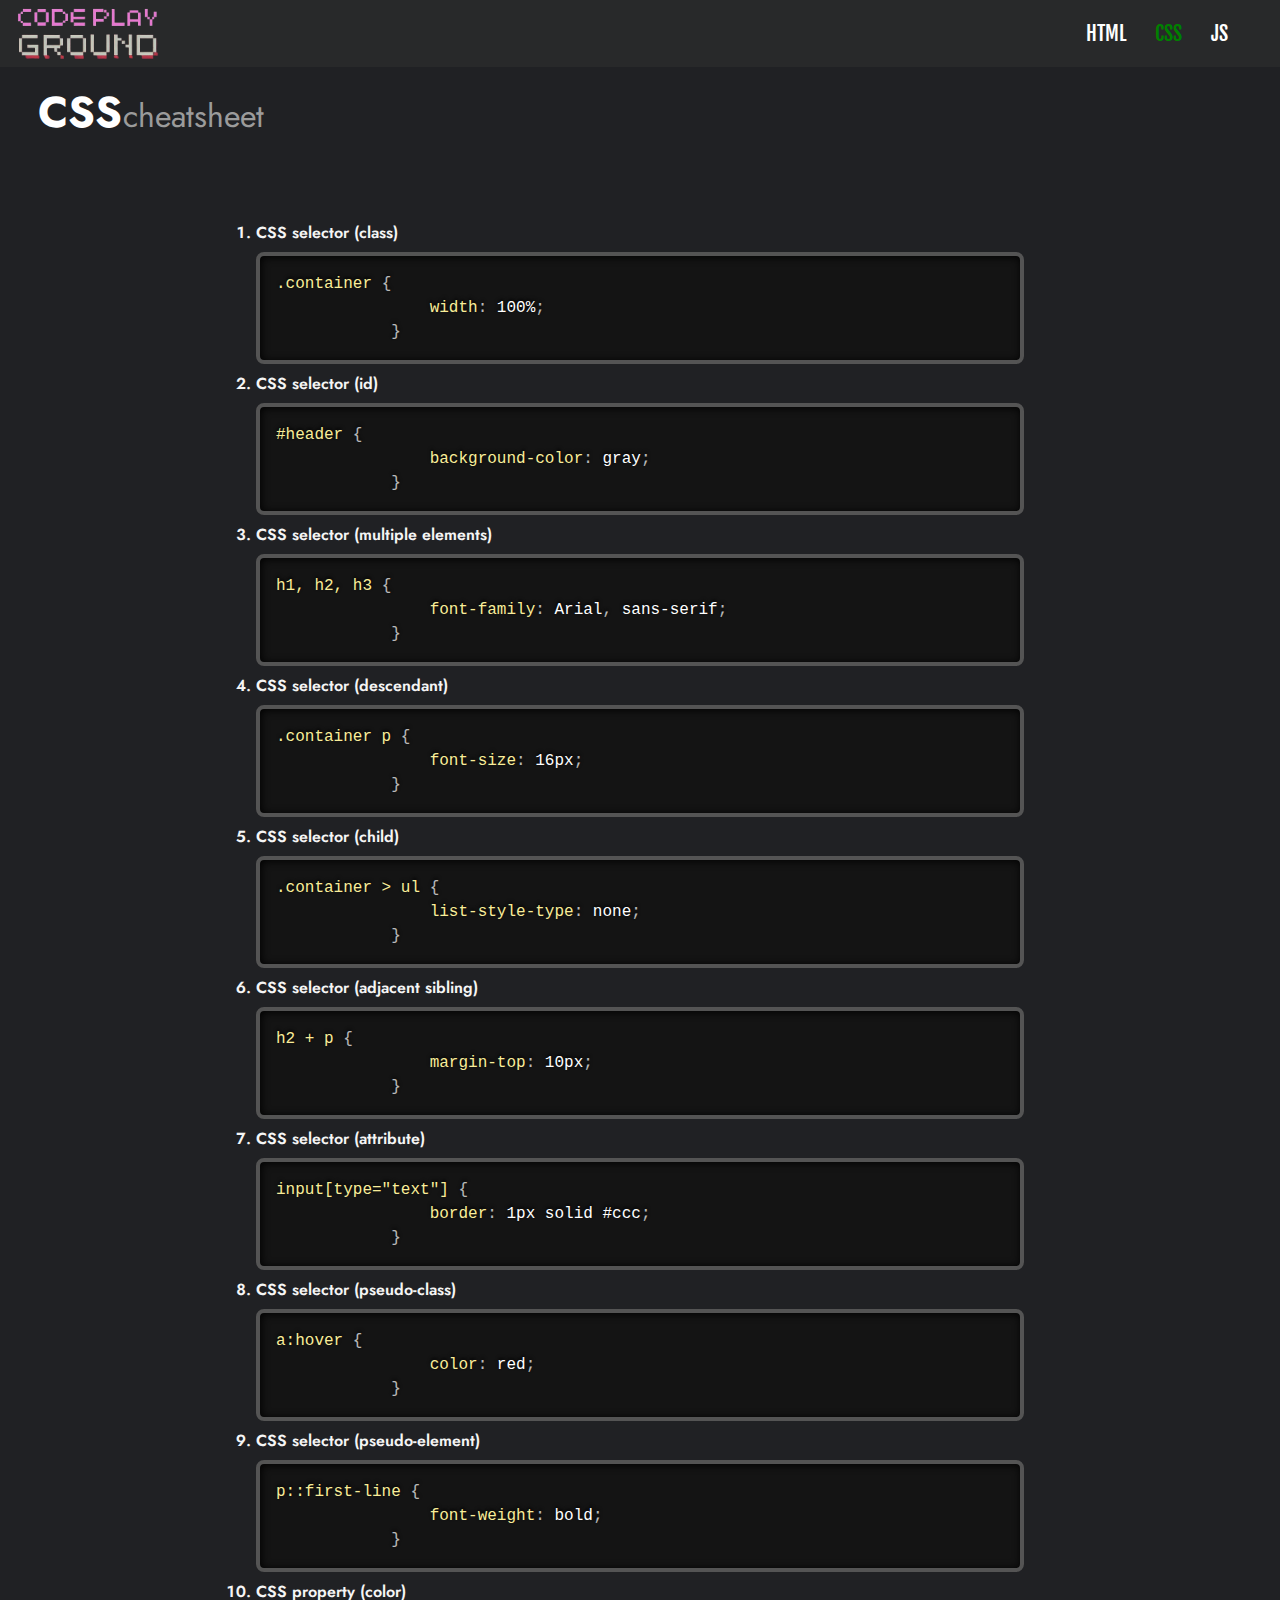
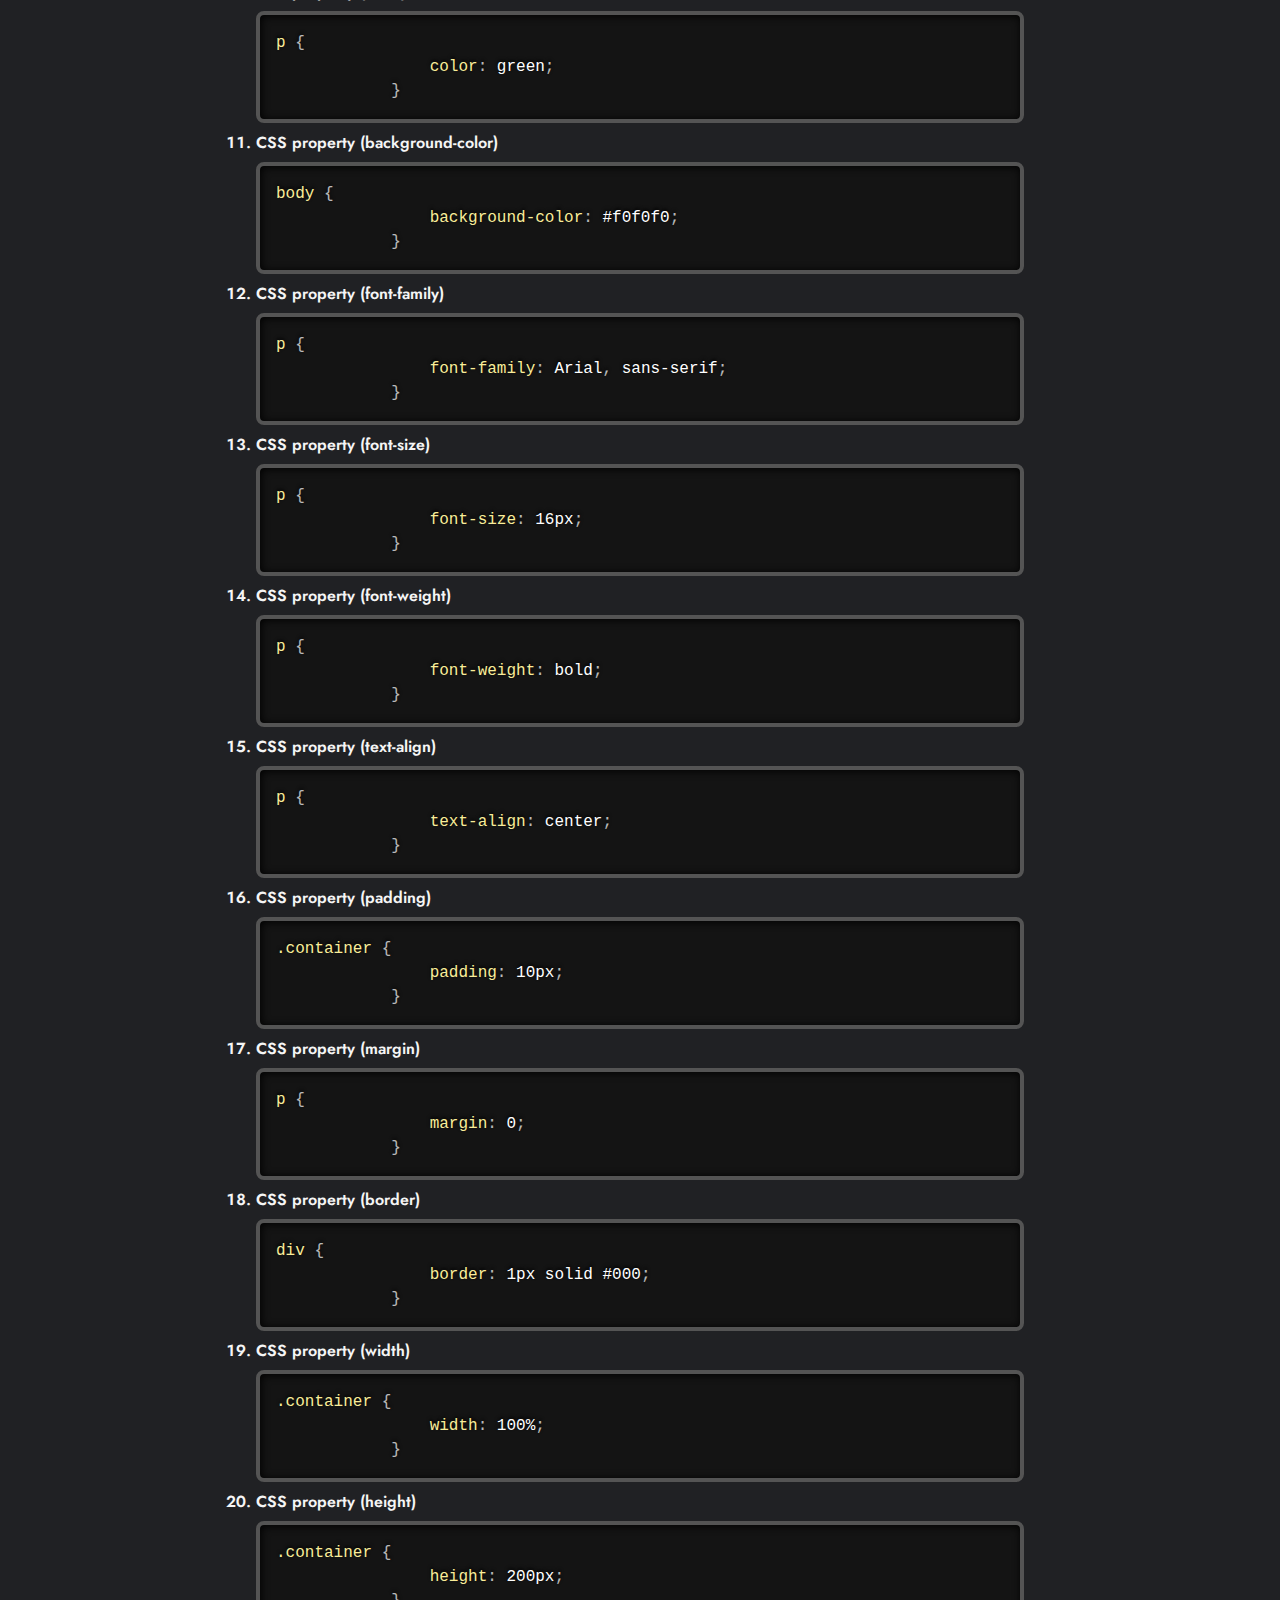
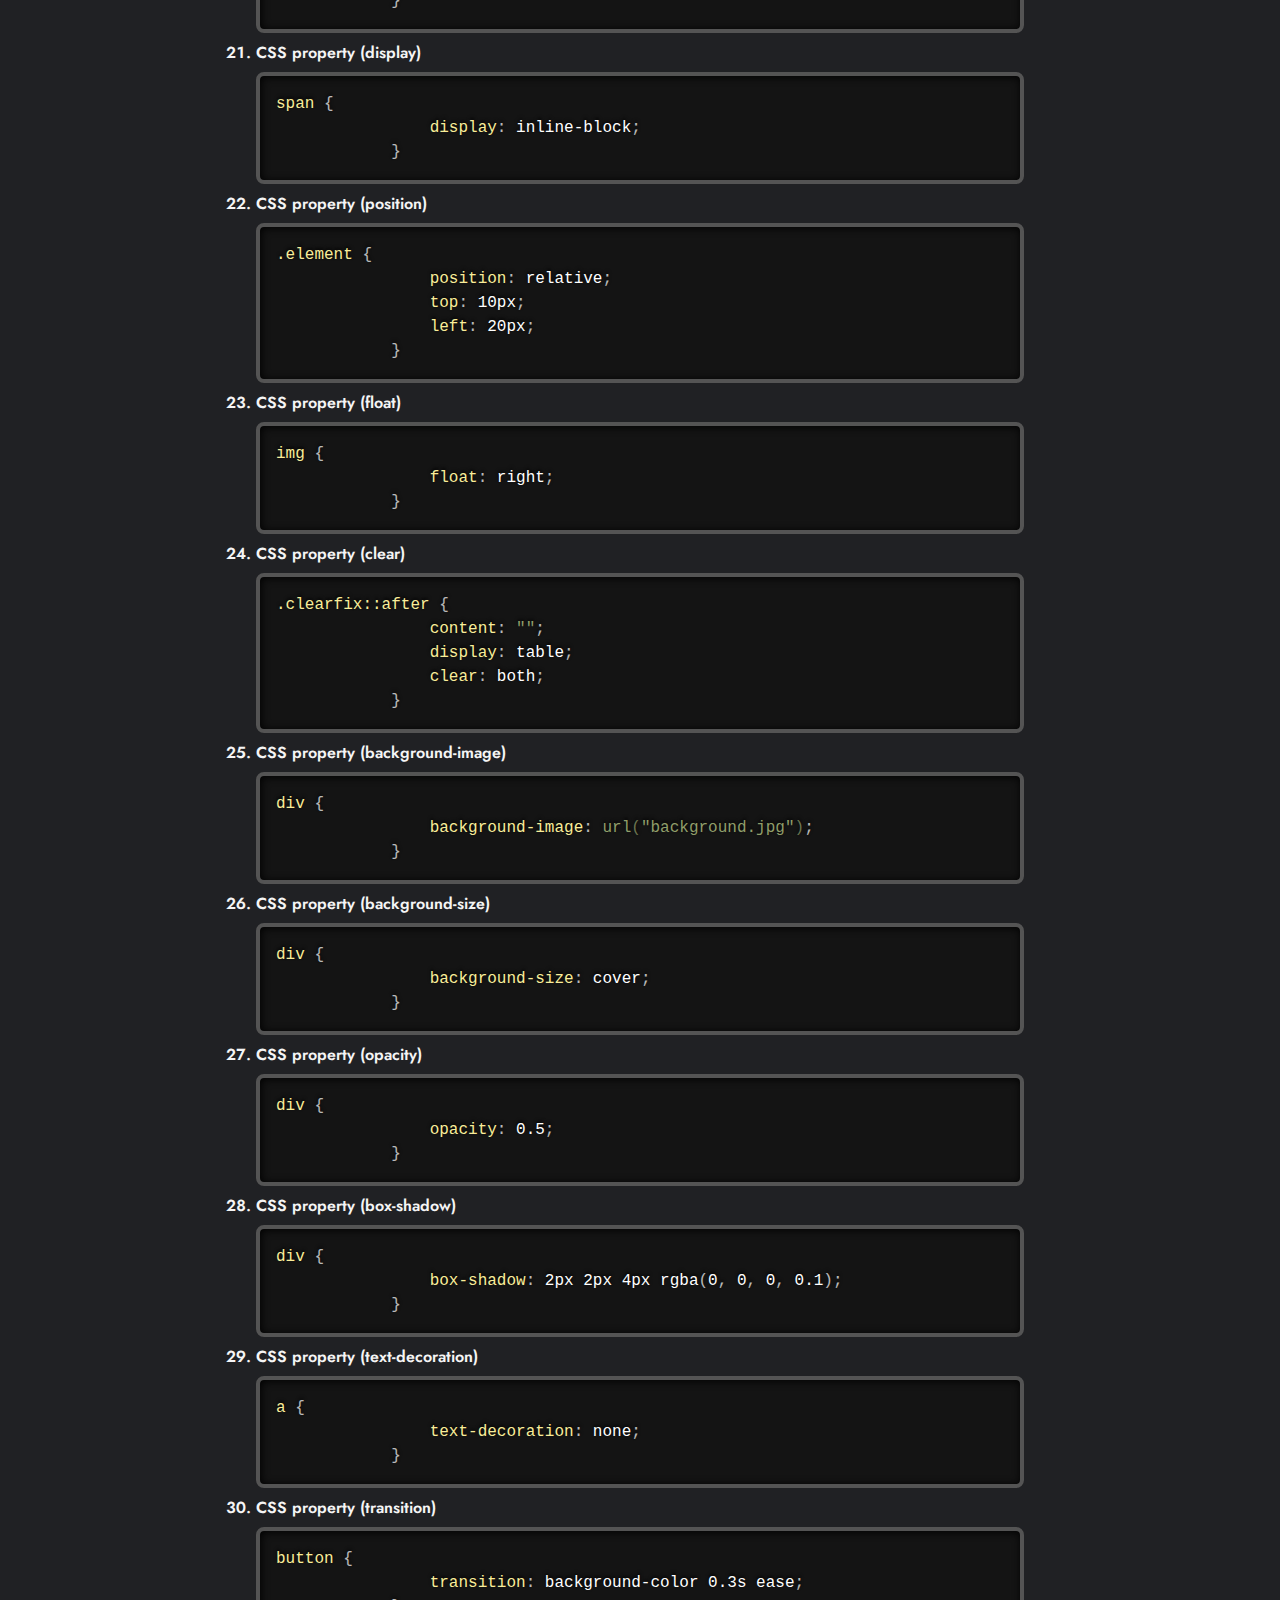
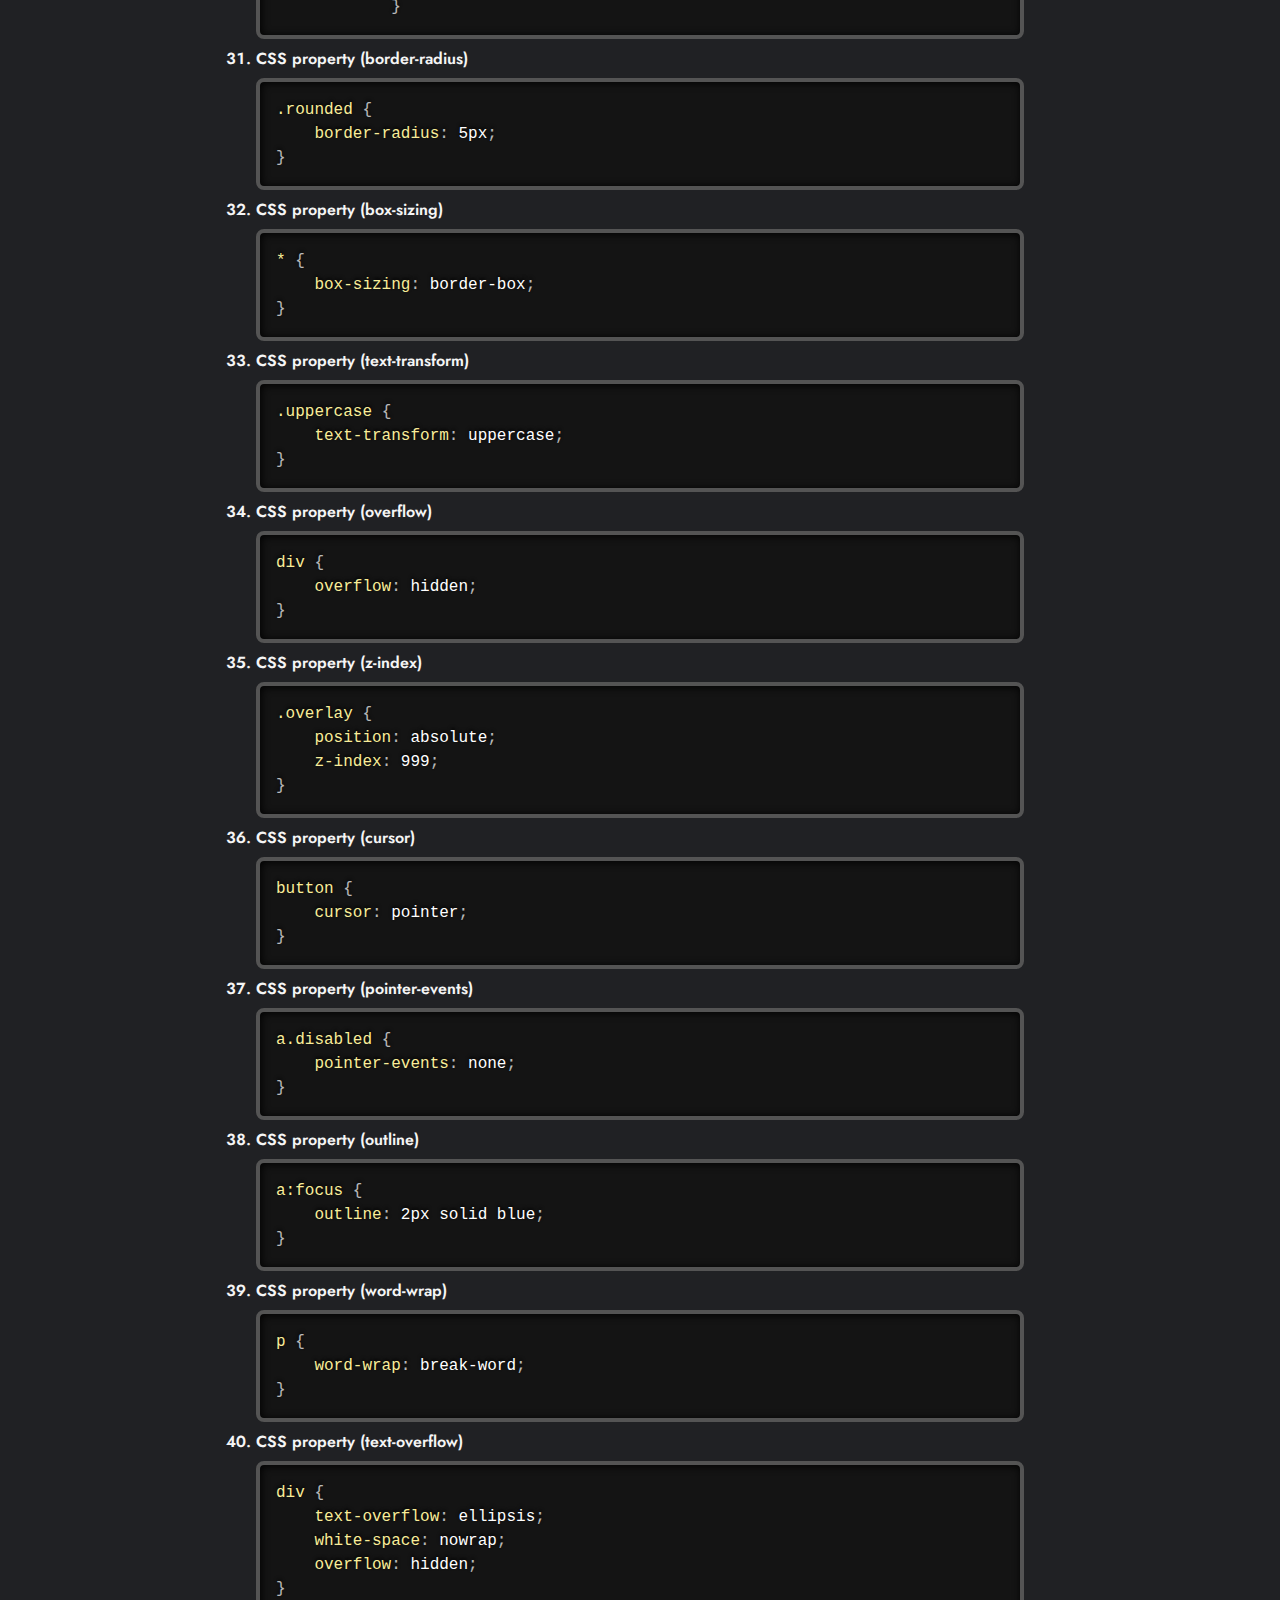
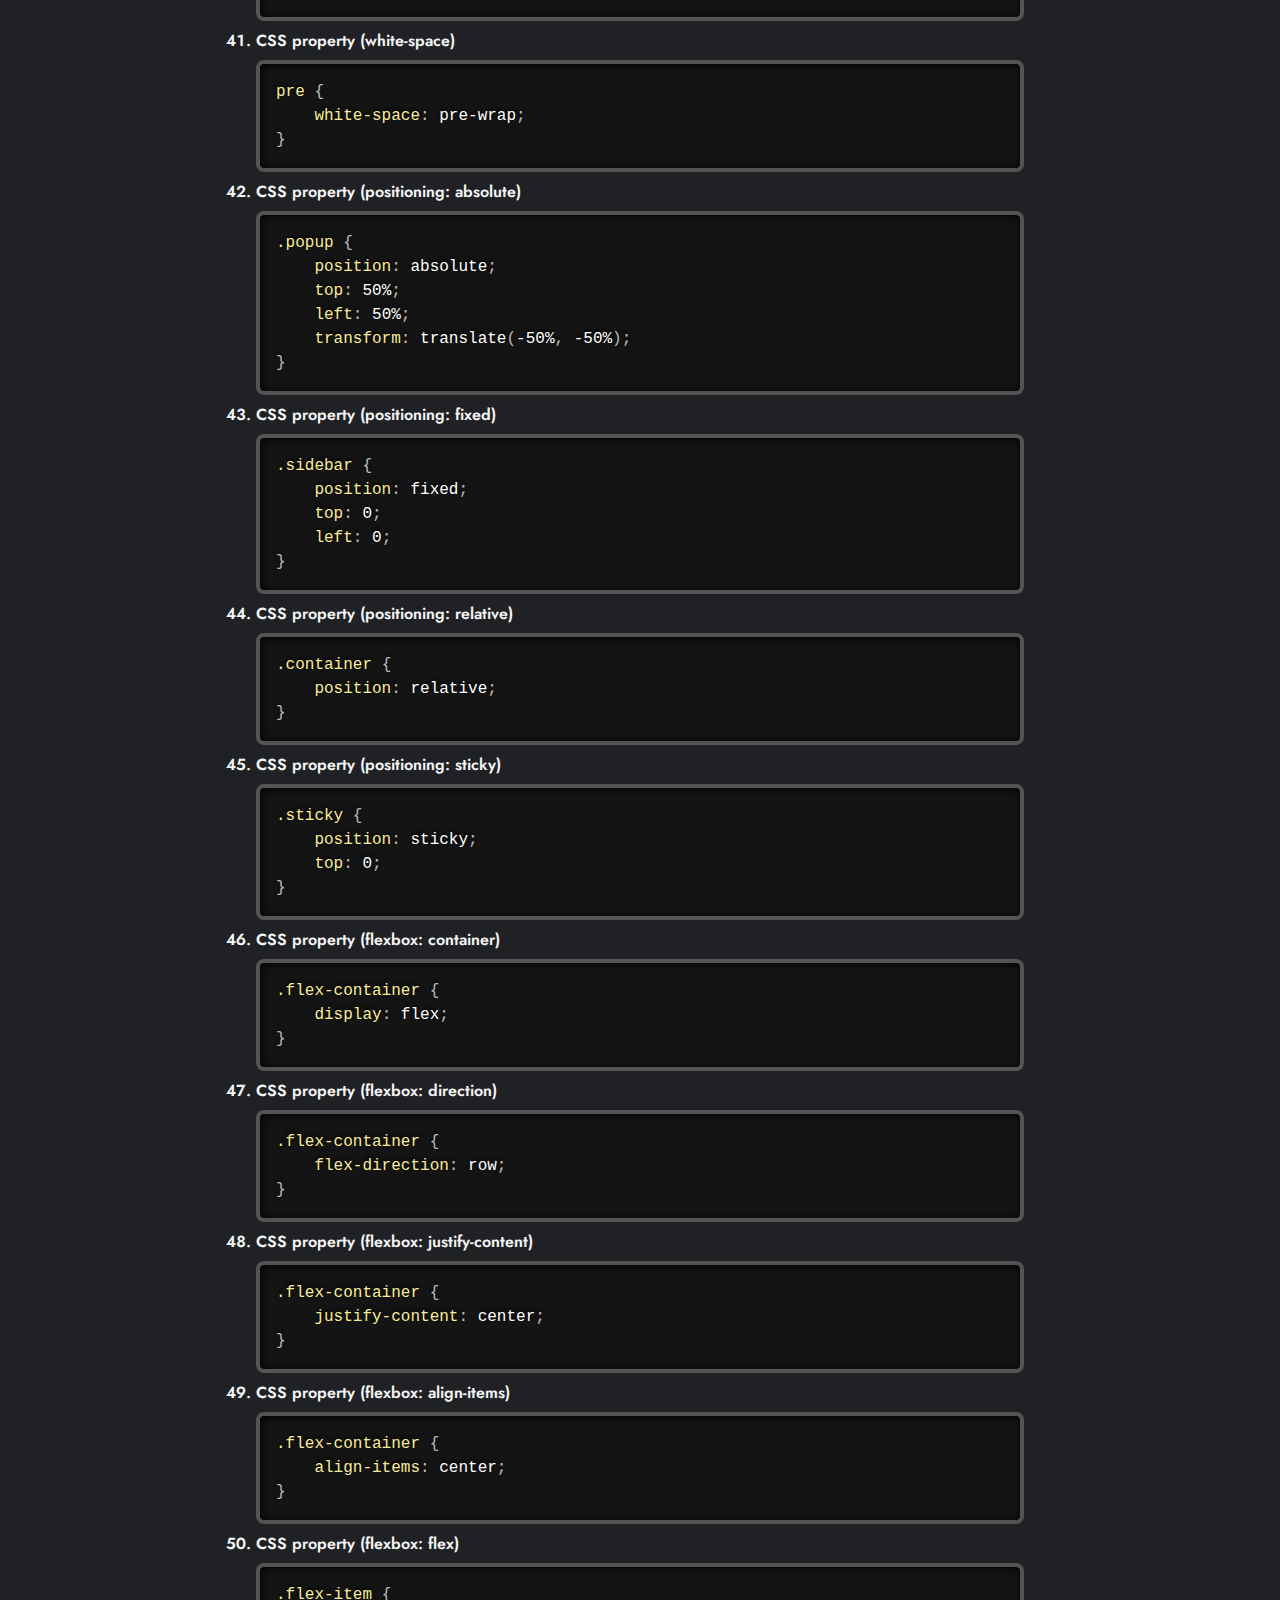
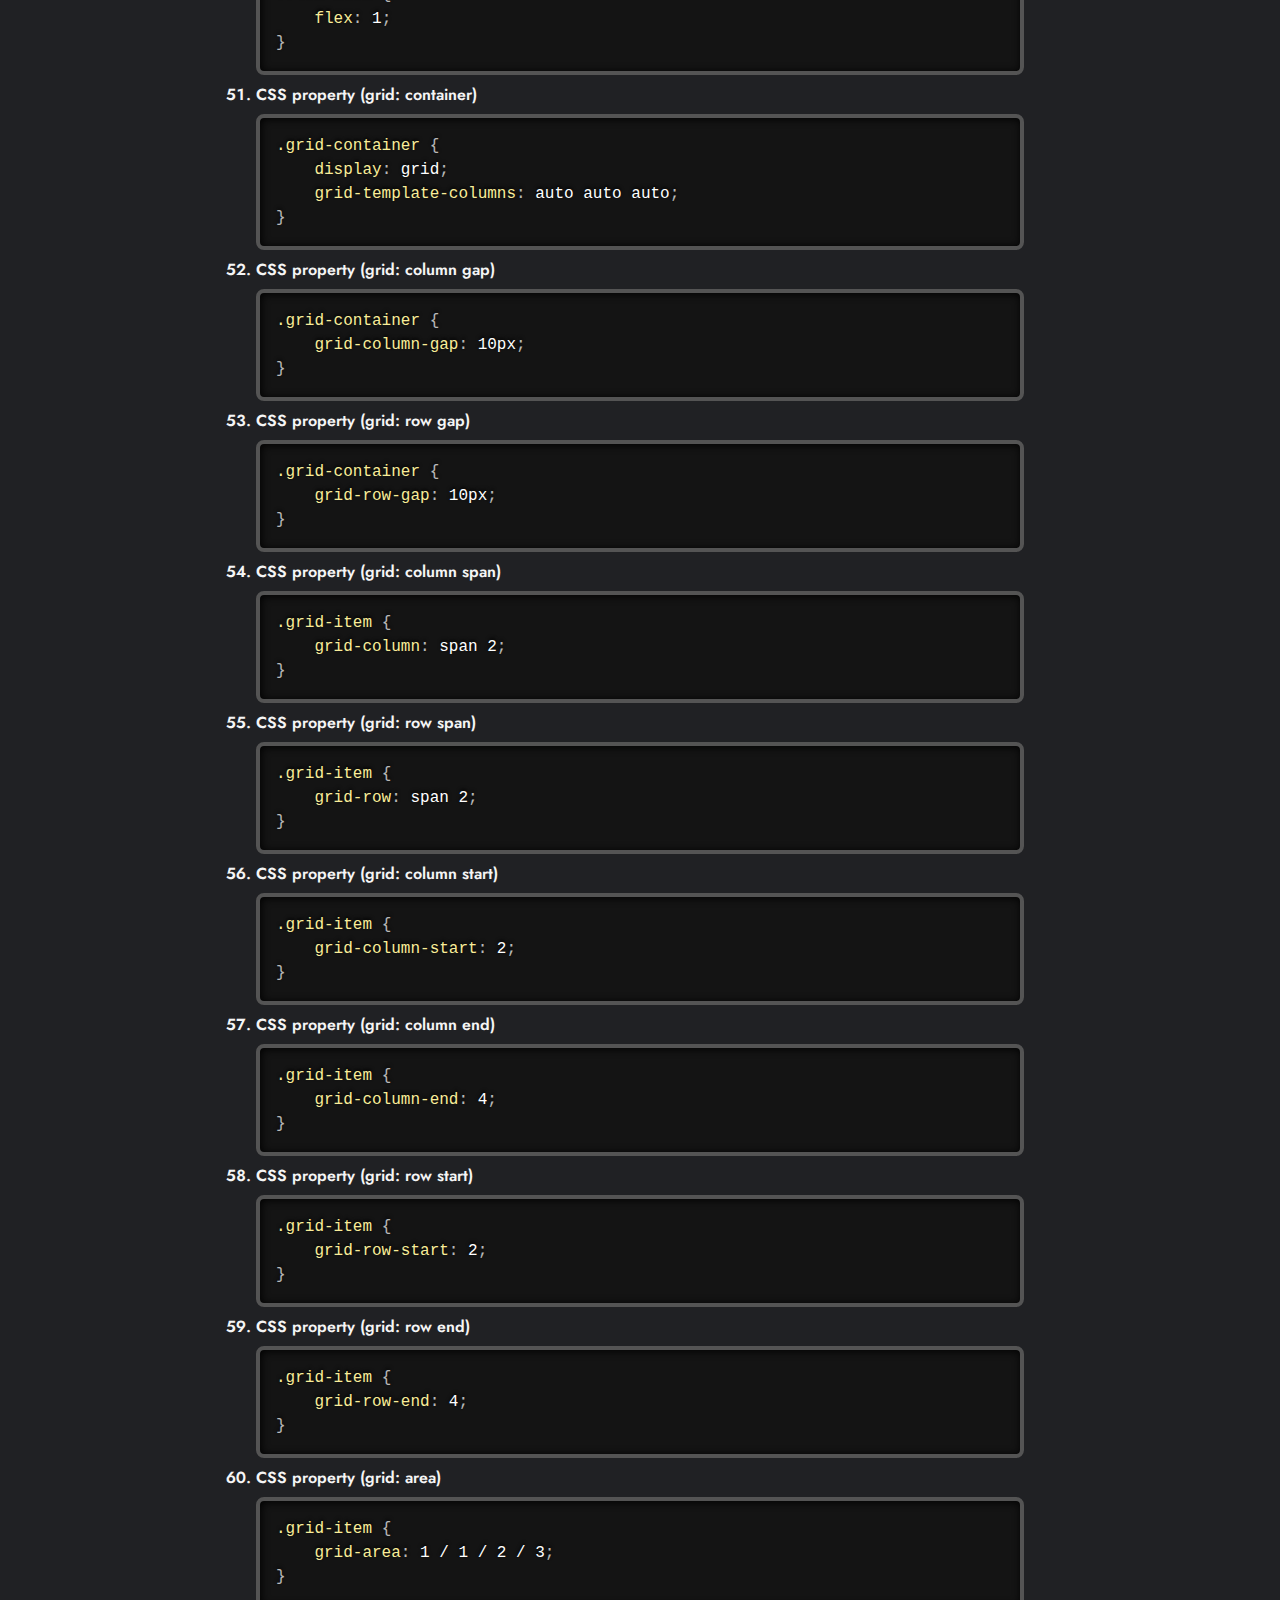
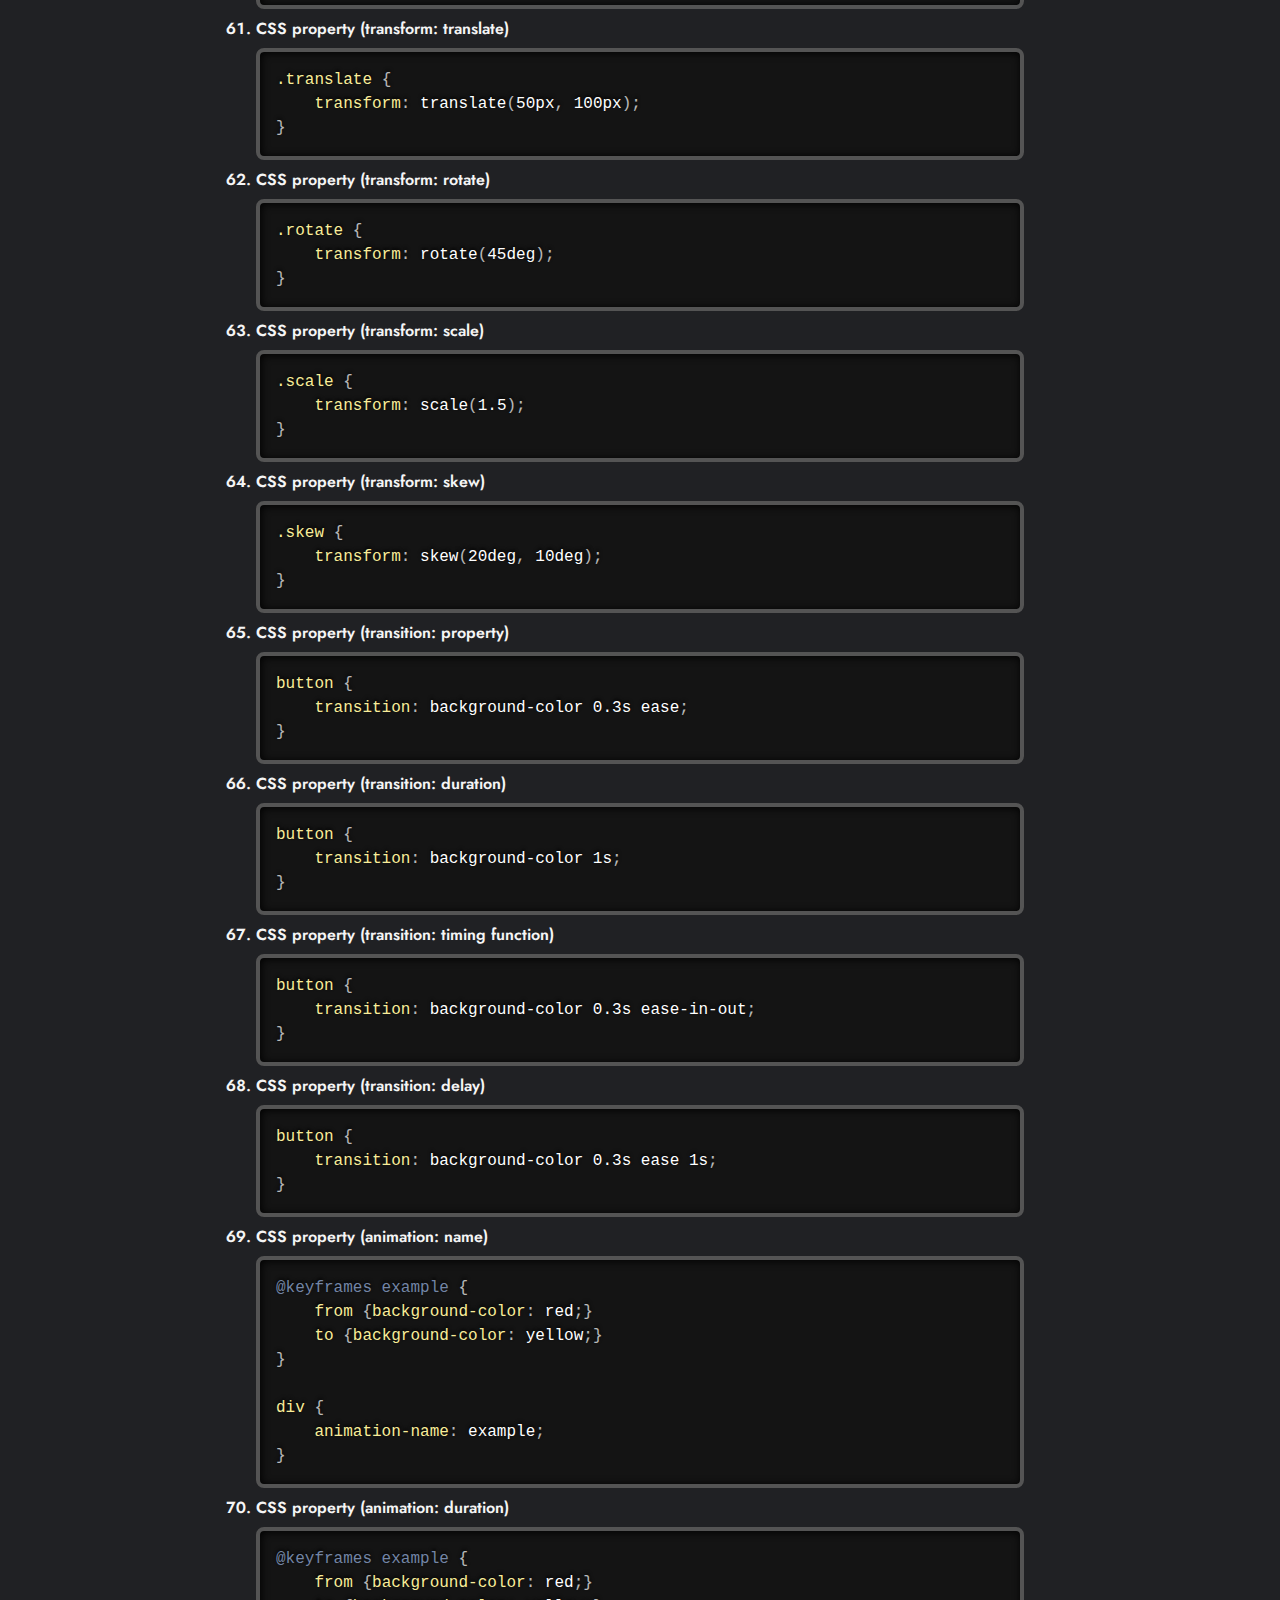
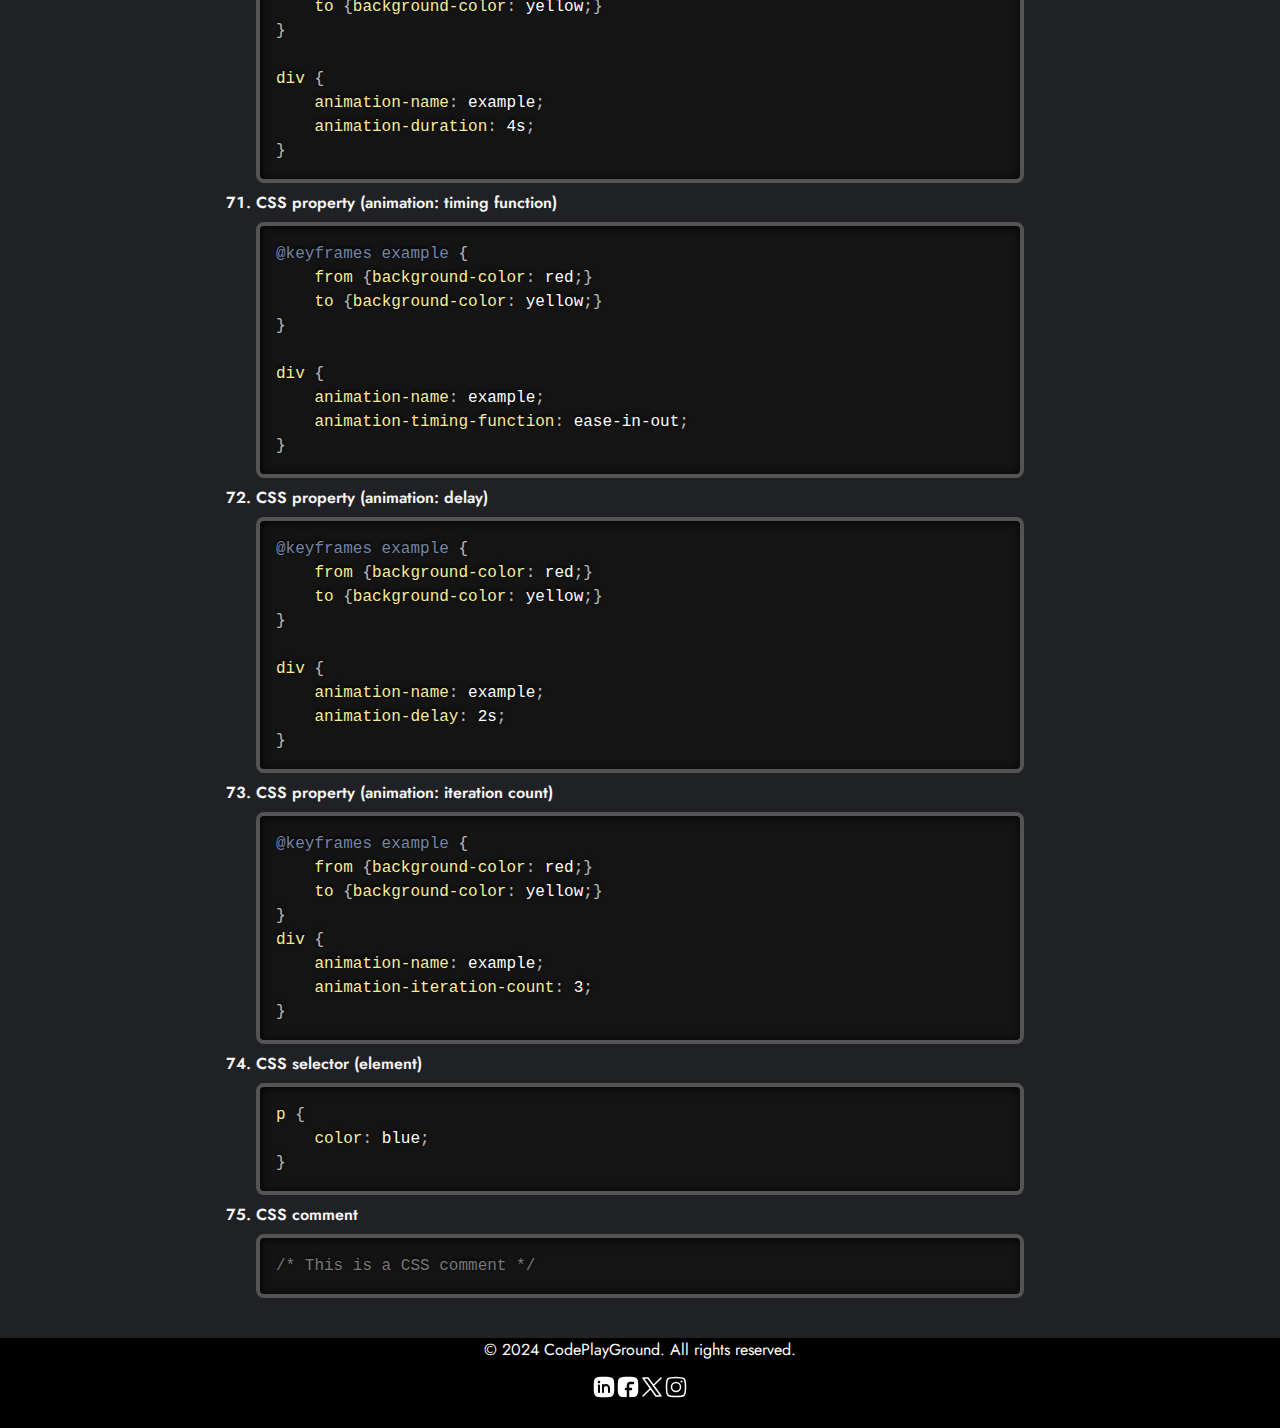
==== Cheatsheet/css.html @ c12b6647 "Initial commit" ====
<!DOCTYPE html>
<html lang="en">

<head>
    <meta charset="UTF-8">
    <meta name="viewport" content="width=device-width, initial-scale=1.0">
    <title>CodePlayGround · The most popular HTML, CSS, and JS library in the world.</title>
    <link rel="shortcut icon" href="img/fav.png" type="image/x-icon">
    <link rel="stylesheet" href="prism.css">
    <script src="js/prism.js"></script>
    <link rel="stylesheet" href="style.css">
    <style>
        @import url('https://fonts.googleapis.com/css2?family=Fjalla+One&display=swap');
        @import url('https://fonts.googleapis.com/css2?family=Jost:ital,wght@0,100..900;1,100..900&display=swap');

        ::-webkit-scrollbar {
            width: 8px;
        }

        /* Track */
        ::-webkit-scrollbar-track {
            background: rgba(87, 87, 87, 0.475);
            /* Dark background color */
        }

        /* Handle */
        ::-webkit-scrollbar-thumb {
            background: grey;
        }

        /* Handle on hover */
        ::-webkit-scrollbar-thumb:hover {
            background: rgb(82, 82, 82);
            /* Darker color on hover */
        }

        * {
            margin: 0;
            padding: 0;
            font-optical-sizing: auto;
        }

        body {
            font-family: "Jost", sans-serif;
            background-color: #202124;

        }

        nav {
            display: flex;
            align-items: center;
            justify-content: space-between;
            background-color: #28292a;
            color: white;
            height: 67px;
        }

        nav a {
            font-family: "Fjalla One", sans-serif;
            text-decoration: none;
            color: whitesmoke;
            font-weight: 200;
            position: relative;
            right: 40px;
            margin: 12px;
            font-size: 20px;
        }

        nav a:hover {
            transition: all 0.3s;
            color: green;

        }

        .logo img {
            width: 175px;
            bottom: -3px;
            position: relative;
        }

        .logo svg {
            width: 34px;
        }

        .content {
            font-weight: 600;
        }

        .container {
            width: 60vw;
            margin: auto;
            padding: 32px 0;
        }

        .container ol li {
            font-weight: 600;
            color: whitesmoke;
        }

        .one a {
            color: white;
        }

        .two a {
            color: green;
        }

        .three a {
            color: white;
        }

        #progress {
            position: fixed;
            bottom: 20px;
            right: 10px;
            height: 60px;
            width: 60px;
            display: none;
            place-items: center;
            border-radius: 50%;
            box-shadow: 0 0 10px rgba(0, 0, 0, 0.2);
            cursor: pointer;
        }

        #progress-value {
            display: block;
            height: calc(100% - 15px);
            width: calc(100% - 15px);
            background-color: whitesmoke;
            border-radius: 50%;
            display: grid;
            place-items: center;
            font-size: 35px;
            color: black;
            font-weight: 700;
        }

        html {
            scroll-behavior: smooth;
        }

        .main {
            margin-left: 38px;
            margin-top: 14px;
        }
        footer {
            background-color: black;
            height: 7vw;
        }

        .footer {
            display: flex;
            justify-content: center;
            text-align: center;
            bottom: -14px;
            position: relative;
        }
        .copyright{
            display: flex;
            justify-content: center;
        }
    </style>
</head>

<body>
    <nav>
        <span class="logo">
            <img src="img/logo.png" alt="">
        </span>
        <span>
            <span class="one">
                <a href="index.html">HTML</a>
                </div>
                <span class="two">
                    <a href="">CSS</a>
                </span>
                <span class="three">
                    <a href="js.html">JS</a>
                </span>

            </span>
    </nav>
    <div class="main">
        <h1 style="color: white; font-size: 43px;">CSS</h1><span style="top: -50px;
    position: relative;
    left: 85px;
    font-size: 32px;color: #9b9b9b;">cheatsheet</span>
    </div>
    <div class="container">
        <ol>
            <li>CSS selector (class)</li>
            <pre class="lang-css"><code>.container {
                width: 100%;
            }</code></pre>
            <li>CSS selector (id)</li>
            <pre class="lang-css"><code>#header {
                background-color: gray;
            }</code></pre>
            <li>CSS selector (multiple elements)</li>
            <pre class="lang-css"><code>h1, h2, h3 {
                font-family: Arial, sans-serif;
            }</code></pre>
            <li>CSS selector (descendant)</li>
            <pre class="lang-css"><code>.container p {
                font-size: 16px;
            }</code></pre>
            <li>CSS selector (child)</li>
            <pre class="lang-css"><code>.container > ul {
                list-style-type: none;
            }</code></pre>
            <li>CSS selector (adjacent sibling)</li>
            <pre class="lang-css"><code>h2 + p {
                margin-top: 10px;
            }</code></pre>
            <li>CSS selector (attribute)</li>
            <pre class="lang-css"><code>input[type="text"] {
                border: 1px solid #ccc;
            }</code></pre>
            <li>CSS selector (pseudo-class)</li>
            <pre class="lang-css"><code>a:hover {
                color: red;
            }</code></pre>
            <li>CSS selector (pseudo-element)</li>
            <pre class="lang-css"><code>p::first-line {
                font-weight: bold;
            }</code></pre>
            <li>CSS property (color)</li>
            <pre class="lang-css"><code>p {
                color: green;
            }</code></pre>
            <li>CSS property (background-color)</li>
            <pre class="lang-css"><code>body {
                background-color: #f0f0f0;
            }</code></pre>
            <li>CSS property (font-family)</li>
            <pre class="lang-css"><code>p {
                font-family: Arial, sans-serif;
            }</code></pre>
            <li>CSS property (font-size)</li>
            <pre class="lang-css"><code>p {
                font-size: 16px;
            }</code></pre>
            <li>CSS property (font-weight)</li>
            <pre class="lang-css"><code>p {
                font-weight: bold;
            }</code></pre>
            <li>CSS property (text-align)</li>
            <pre class="lang-css"><code>p {
                text-align: center;
            }</code></pre>
            <li>CSS property (padding)</li>
            <pre class="lang-css"><code>.container {
                padding: 10px;
            }</code></pre>
            <li>CSS property (margin)</li>
            <pre class="lang-css"><code>p {
                margin: 0;
            }</code></pre>
            <li>CSS property (border)</li>
            <pre class="lang-css"><code>div {
                border: 1px solid #000;
            }</code></pre>
            <li>CSS property (width)</li>
            <pre class="lang-css"><code>.container {
                width: 100%;
            }</code></pre>
            <li>CSS property (height)</li>
            <pre class="lang-css"><code>.container {
                height: 200px;
            }</code></pre>
            <li>CSS property (display)</li>
            <pre class="lang-css"><code>span {
                display: inline-block;
            }</code></pre>
            <li>CSS property (position)</li>
            <pre class="lang-css"><code>.element {
                position: relative;
                top: 10px;
                left: 20px;
            }</code></pre>
            <li>CSS property (float)</li>
            <pre class="lang-css"><code>img {
                float: right;
            }</code></pre>
            <li>CSS property (clear)</li>
            <pre class="lang-css"><code>.clearfix::after {
                content: "";
                display: table;
                clear: both;
            }</code></pre>
            <li>CSS property (background-image)</li>
            <pre class="lang-css"><code>div {
                background-image: url("background.jpg");
            }</code></pre>
            <li>CSS property (background-size)</li>
            <pre class="lang-css"><code>div {
                background-size: cover;
            }</code></pre>
            <li>CSS property (opacity)</li>
            <pre class="lang-css"><code>div {
                opacity: 0.5;
            }</code></pre>
            <li>CSS property (box-shadow)</li>
            <pre class="lang-css"><code>div {
                box-shadow: 2px 2px 4px rgba(0, 0, 0, 0.1);
            }</code></pre>
            <li>CSS property (text-decoration)</li>
            <pre class="lang-css"><code>a {
                text-decoration: none;
            }</code></pre>
            <li>CSS property (transition)</li>
            <pre class="lang-css"><code>button {
                transition: background-color 0.3s ease;
            }</code></pre>
            <li>CSS property (border-radius)</li>
            <pre class="lang-css"><code>.rounded {
    border-radius: 5px;
}</code></pre>
            <li>CSS property (box-sizing)</li>
            <pre class="lang-css"><code>* {
    box-sizing: border-box;
}</code></pre>
            <li>CSS property (text-transform)</li>
            <pre class="lang-css"><code>.uppercase {
    text-transform: uppercase;
}</code></pre>
            <li>CSS property (overflow)</li>
            <pre class="lang-css"><code>div {
    overflow: hidden;
}</code></pre>
            <li>CSS property (z-index)</li>
            <pre class="lang-css"><code>.overlay {
    position: absolute;
    z-index: 999;
}</code></pre>
            <li>CSS property (cursor)</li>
            <pre class="lang-css"><code>button {
    cursor: pointer;
}</code></pre>
            <li>CSS property (pointer-events)</li>
            <pre class="lang-css"><code>a.disabled {
    pointer-events: none;
}</code></pre>
            <li>CSS property (outline)</li>
            <pre class="lang-css"><code>a:focus {
    outline: 2px solid blue;
}</code></pre>
            <li>CSS property (word-wrap)</li>
            <pre class="lang-css"><code>p {
    word-wrap: break-word;
}</code></pre>
            <li>CSS property (text-overflow)</li>
            <pre class="lang-css"><code>div {
    text-overflow: ellipsis;
    white-space: nowrap;
    overflow: hidden;
}</code></pre>
            <li>CSS property (white-space)</li>
            <pre class="lang-css"><code>pre {
    white-space: pre-wrap;
}</code></pre>
            <li>CSS property (positioning: absolute)</li>
            <pre class="lang-css"><code>.popup {
    position: absolute;
    top: 50%;
    left: 50%;
    transform: translate(-50%, -50%);
}</code></pre>
            <li>CSS property (positioning: fixed)</li>
            <pre class="lang-css"><code>.sidebar {
    position: fixed;
    top: 0;
    left: 0;
}</code></pre>
            <li>CSS property (positioning: relative)</li>
            <pre class="lang-css"><code>.container {
    position: relative;
}</code></pre>
            <li>CSS property (positioning: sticky)</li>
            <pre class="lang-css"><code>.sticky {
    position: sticky;
    top: 0;
}</code></pre>
            <li>CSS property (flexbox: container)</li>
            <pre class="lang-css"><code>.flex-container {
    display: flex;
}</code></pre>
            <li>CSS property (flexbox: direction)</li>
            <pre class="lang-css"><code>.flex-container {
    flex-direction: row;
}</code></pre>
            <li>CSS property (flexbox: justify-content)</li>
            <pre class="lang-css"><code>.flex-container {
    justify-content: center;
}</code></pre>
            <li>CSS property (flexbox: align-items)</li>
            <pre class="lang-css"><code>.flex-container {
    align-items: center;
}</code></pre>
            <li>CSS property (flexbox: flex)</li>
            <pre class="lang-css"><code>.flex-item {
    flex: 1;
}</code></pre>
            <li>CSS property (grid: container)</li>
            <pre class="lang-css"><code>.grid-container {
    display: grid;
    grid-template-columns: auto auto auto;
}</code></pre>
            <li>CSS property (grid: column gap)</li>
            <pre class="lang-css"><code>.grid-container {
    grid-column-gap: 10px;
}</code></pre>
            <li>CSS property (grid: row gap)</li>
            <pre class="lang-css"><code>.grid-container {
    grid-row-gap: 10px;
}</code></pre>
            <li>CSS property (grid: column span)</li>
            <pre class="lang-css"><code>.grid-item {
    grid-column: span 2;
}</code></pre>
            <li>CSS property (grid: row span)</li>
            <pre class="lang-css"><code>.grid-item {
    grid-row: span 2;
}</code></pre>
            <li>CSS property (grid: column start)</li>
            <pre class="lang-css"><code>.grid-item {
    grid-column-start: 2;
}</code></pre>
            <li>CSS property (grid: column end)</li>
            <pre class="lang-css"><code>.grid-item {
    grid-column-end: 4;
}</code></pre>
            <li>CSS property (grid: row start)</li>
            <pre class="lang-css"><code>.grid-item {
    grid-row-start: 2;
}</code></pre>
            <li>CSS property (grid: row end)</li>
            <pre class="lang-css"><code>.grid-item {
    grid-row-end: 4;
}</code></pre>
            <li>CSS property (grid: area)</li>
            <pre class="lang-css"><code>.grid-item {
    grid-area: 1 / 1 / 2 / 3;
}</code></pre>
            <li>CSS property (transform: translate)</li>
            <pre class="lang-css"><code>.translate {
    transform: translate(50px, 100px);
}</code></pre>
            <li>CSS property (transform: rotate)</li>
            <pre class="lang-css"><code>.rotate {
    transform: rotate(45deg);
}</code></pre>
            <li>CSS property (transform: scale)</li>
            <pre class="lang-css"><code>.scale {
    transform: scale(1.5);
}</code></pre>
            <li>CSS property (transform: skew)</li>
            <pre class="lang-css"><code>.skew {
    transform: skew(20deg, 10deg);
}</code></pre>
            <li>CSS property (transition: property)</li>
            <pre class="lang-css"><code>button {
    transition: background-color 0.3s ease;
}</code></pre>
            <li>CSS property (transition: duration)</li>
            <pre class="lang-css"><code>button {
    transition: background-color 1s;
}</code></pre>
            <li>CSS property (transition: timing function)</li>
            <pre class="lang-css"><code>button {
    transition: background-color 0.3s ease-in-out;
}</code></pre>
            <li>CSS property (transition: delay)</li>
            <pre class="lang-css"><code>button {
    transition: background-color 0.3s ease 1s;
}</code></pre>
            <li>CSS property (animation: name)</li>
            <pre class="lang-css"><code>@keyframes example {
    from {background-color: red;}
    to {background-color: yellow;}
}

div {
    animation-name: example;
}</code></pre>
            <li>CSS property (animation: duration)</li>
            <pre class="lang-css"><code>@keyframes example {
    from {background-color: red;}
    to {background-color: yellow;}
}

div {
    animation-name: example;
    animation-duration: 4s;
}</code></pre>
            <li>CSS property (animation: timing function)</li>
            <pre class="lang-css"><code>@keyframes example {
    from {background-color: red;}
    to {background-color: yellow;}
}

div {
    animation-name: example;
    animation-timing-function: ease-in-out;
}</code></pre>
            <li>CSS property (animation: delay)</li>
            <pre class="lang-css"><code>@keyframes example {
    from {background-color: red;}
    to {background-color: yellow;}
}

div {
    animation-name: example;
    animation-delay: 2s;
}</code></pre>
            <li>CSS property (animation: iteration count)</li>
            <pre class="lang-css"><code>@keyframes example {
    from {background-color: red;}
    to {background-color: yellow;}
}
div {
    animation-name: example;
    animation-iteration-count: 3;
}</code></pre>
<li>CSS selector (element)</li>
            <pre class="lang-css"><code>p {
    color: blue;
}</code></pre>
            <li>CSS comment</li>
            <pre class="lang-css"><code>/* This is a CSS comment */</code></pre>

            <div id="progress">
                <span id="progress-value"><svg xmlns="http://www.w3.org/2000/svg" viewBox="0 0 24 24" width="24"
                        height="24" color="#000000" fill="none">
                        <path d="M18 15C18 15 13.5811 9.00001 12 9C10.4188 8.99999 6 15 6 15" stroke="currentColor"
                            stroke-width="3.5" stroke-linecap="round" stroke-linejoin="round" />
                    </svg>
                </span>
            </div>
          
        </ol>
    </div>
    <footer>
        <div class="copyright">
            <p style="color: white;">&copy; 2024 CodePlayGround. All rights reserved.</p>
        </div>
        <div class="footer">
            <a href="https://www.linkedin.com/in/arhamhussain/"><img class="" src="svg/linkedin.svg"></a>
            <a href="https://www.facebook.com"><img class="" src="svg/fb.svg"></a>
            <a href="https://www.twitter.com"><img class="" src="svg/x.svg"></a>
            <a href="https://www.instagram.com"><img class="" src="svg/insta.svg"></a>
        </div>
    </footer>
</body>

</html>
---- Cheatsheet/prism.css ----
/* PrismJS 1.29.0
https://prismjs.com/download.html#themes=prism-twilight&languages=markup+css+clike+javascript&plugins=toolbar+copy-to-clipboard */
code[class*=language-],
pre[class*=language-] {
    color: #fff;
    background: 0 0;
    font-family: Consolas, Monaco, 'Andale Mono', 'Ubuntu Mono', monospace;
    font-size: 1em;
    text-align: left;
    text-shadow: 0 -.1em .2em #000;
    white-space: pre;
    word-spacing: normal;
    word-break: normal;
    word-wrap: normal;
    line-height: 1.5;
    -moz-tab-size: 4;
    -o-tab-size: 4;
    tab-size: 4;
    -webkit-hyphens: none;
    -moz-hyphens: none;
    -ms-hyphens: none;
    hyphens: none
}

:not(pre)>code[class*=language-],
pre[class*=language-] {
    background: #141414
}

pre[class*=language-] {
    border-radius: .5em;
    border: .3em solid #545454;
    box-shadow: 1px 1px .5em #000 inset;
    margin: .5em 0;
    overflow: auto;
    padding: 1em
}

pre[class*=language-]::-moz-selection {
    background: #27292a
}

pre[class*=language-]::selection {
    background: #27292a
}

code[class*=language-] ::-moz-selection,
code[class*=language-]::-moz-selection,
pre[class*=language-] ::-moz-selection,
pre[class*=language-]::-moz-selection {
    text-shadow: none;
    background: hsla(0, 0%, 93%, .15)
}

code[class*=language-] ::selection,
code[class*=language-]::selection,
pre[class*=language-] ::selection,
pre[class*=language-]::selection {
    text-shadow: none;
    background: hsla(0, 0%, 93%, .15)
}

:not(pre)>code[class*=language-] {
    border-radius: .3em;
    border: .13em solid #545454;
    box-shadow: 1px 1px .3em -.1em #000 inset;
    padding: .15em .2em .05em;
    white-space: normal
}

.token.cdata,
.token.comment,
.token.doctype,
.token.prolog {
    color: #777
}

.token.punctuation {
    opacity: .7
}

.token.namespace {
    opacity: .7
}

.token.boolean,
.token.deleted,
.token.number,
.token.tag {
    color: #ce6849
}

.token.builtin,
.token.constant,
.token.keyword,
.token.property,
.token.selector,
.token.symbol {
    color: #f9ed99
}

.language-css .token.string,
.style .token.string,
.token.attr-name,
.token.attr-value,
.token.char,
.token.entity,
.token.inserted,
.token.operator,
.token.string,
.token.url,
.token.variable {
    color: #909e6a
}

.token.atrule {
    color: #7385a5
}

.token.important,
.token.regex {
    color: #e8c062
}

.token.bold,
.token.important {
    font-weight: 700
}

.token.italic {
    font-style: italic
}

.token.entity {
    cursor: help
}

.language-markup .token.attr-name,
.language-markup .token.punctuation,
.language-markup .token.tag {
    color: #ac885c
}

.token {
    position: relative;
    z-index: 1
}

.line-highlight.line-highlight {
    background: hsla(0, 0%, 33%, .25);
    background: linear-gradient(to right, hsla(0, 0%, 33%, .1) 70%, hsla(0, 0%, 33%, 0));
    border-bottom: 1px dashed #545454;
    border-top: 1px dashed #545454;
    margin-top: .75em;
    z-index: 0
}

.line-highlight.line-highlight:before,
.line-highlight.line-highlight[data-end]:after {
    background-color: #8693a6;
    color: #f4f1ef
}

div.code-toolbar {
    position: relative
}

div.code-toolbar>.toolbar {
    position: absolute;
    z-index: 10;
    top: .3em;
    right: .2em;
    transition: opacity .3s ease-in-out;
    opacity: 0
}

div.code-toolbar:hover>.toolbar {
    opacity: 1
}

div.code-toolbar:focus-within>.toolbar {
    opacity: 1
}

div.code-toolbar>.toolbar>.toolbar-item {
    display: inline-block
}

div.code-toolbar>.toolbar>.toolbar-item>a {
    cursor: pointer
}

div.code-toolbar>.toolbar>.toolbar-item>button {
    background: 0 0;
    border: 0;
    color: inherit;
    font: inherit;
    line-height: normal;
    overflow: visible;
    padding: 0;
    position: relative;
    left: -5px;
    -webkit-user-select: none;
    -moz-user-select: none;
    -ms-user-select: none
}

div.code-toolbar>.toolbar>.toolbar-item>a,
div.code-toolbar>.toolbar>.toolbar-item>button,
div.code-toolbar>.toolbar>.toolbar-item>span {
    color: #bbb;
    font-size: .8em;
    padding: 0 .5em;
    background: #f5f2f0;
    background: rgba(224, 224, 224, .2);
    box-shadow: 0 2px 0 0 rgba(0, 0, 0, .2);
    border-radius: .5em
}

div.code-toolbar>.toolbar>.toolbar-item>a:focus,
div.code-toolbar>.toolbar>.toolbar-item>a:hover,
div.code-toolbar>.toolbar>.toolbar-item>button:focus,
div.code-toolbar>.toolbar>.toolbar-item>button:hover,
div.code-toolbar>.toolbar>.toolbar-item>span:focus,
div.code-toolbar>.toolbar>.toolbar-item>span:hover {
    transition: all 0.4s;
    font-weight: 700;
    color: cadetblue;
    text-decoration: none
}
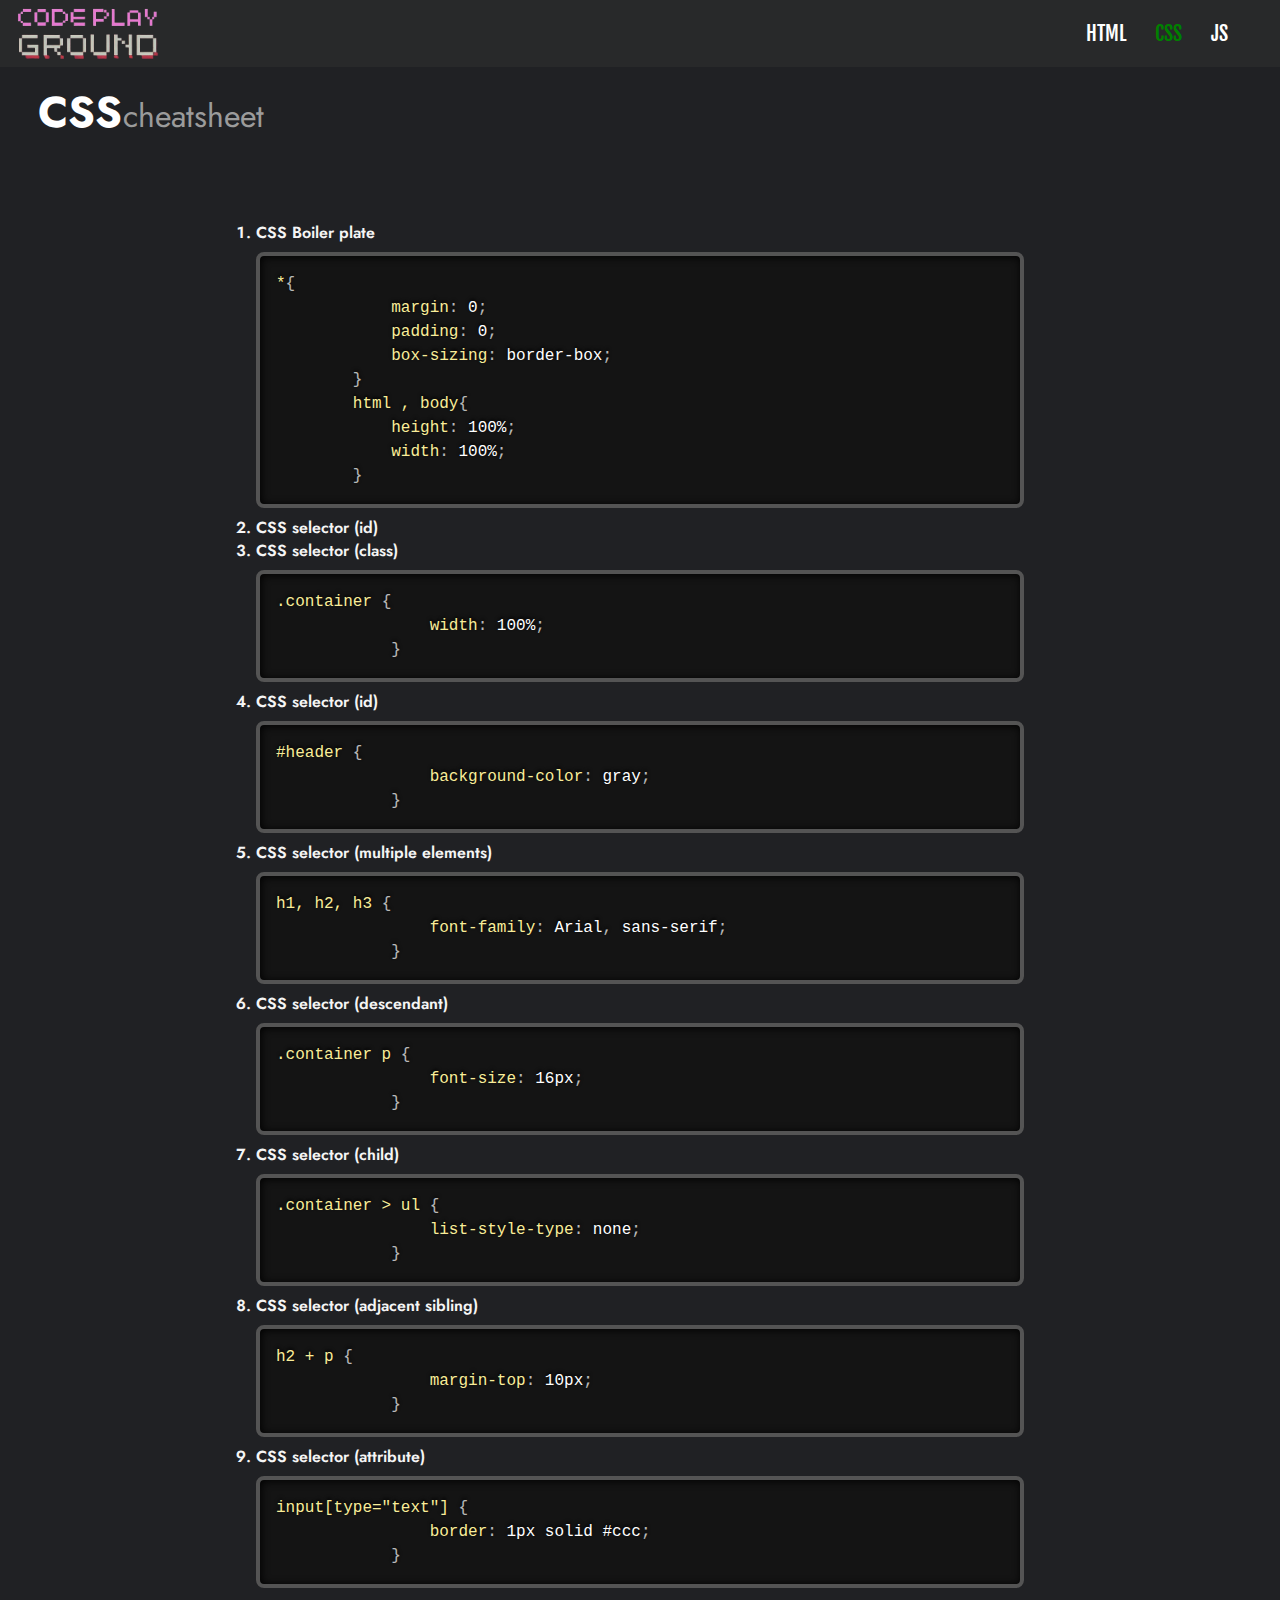
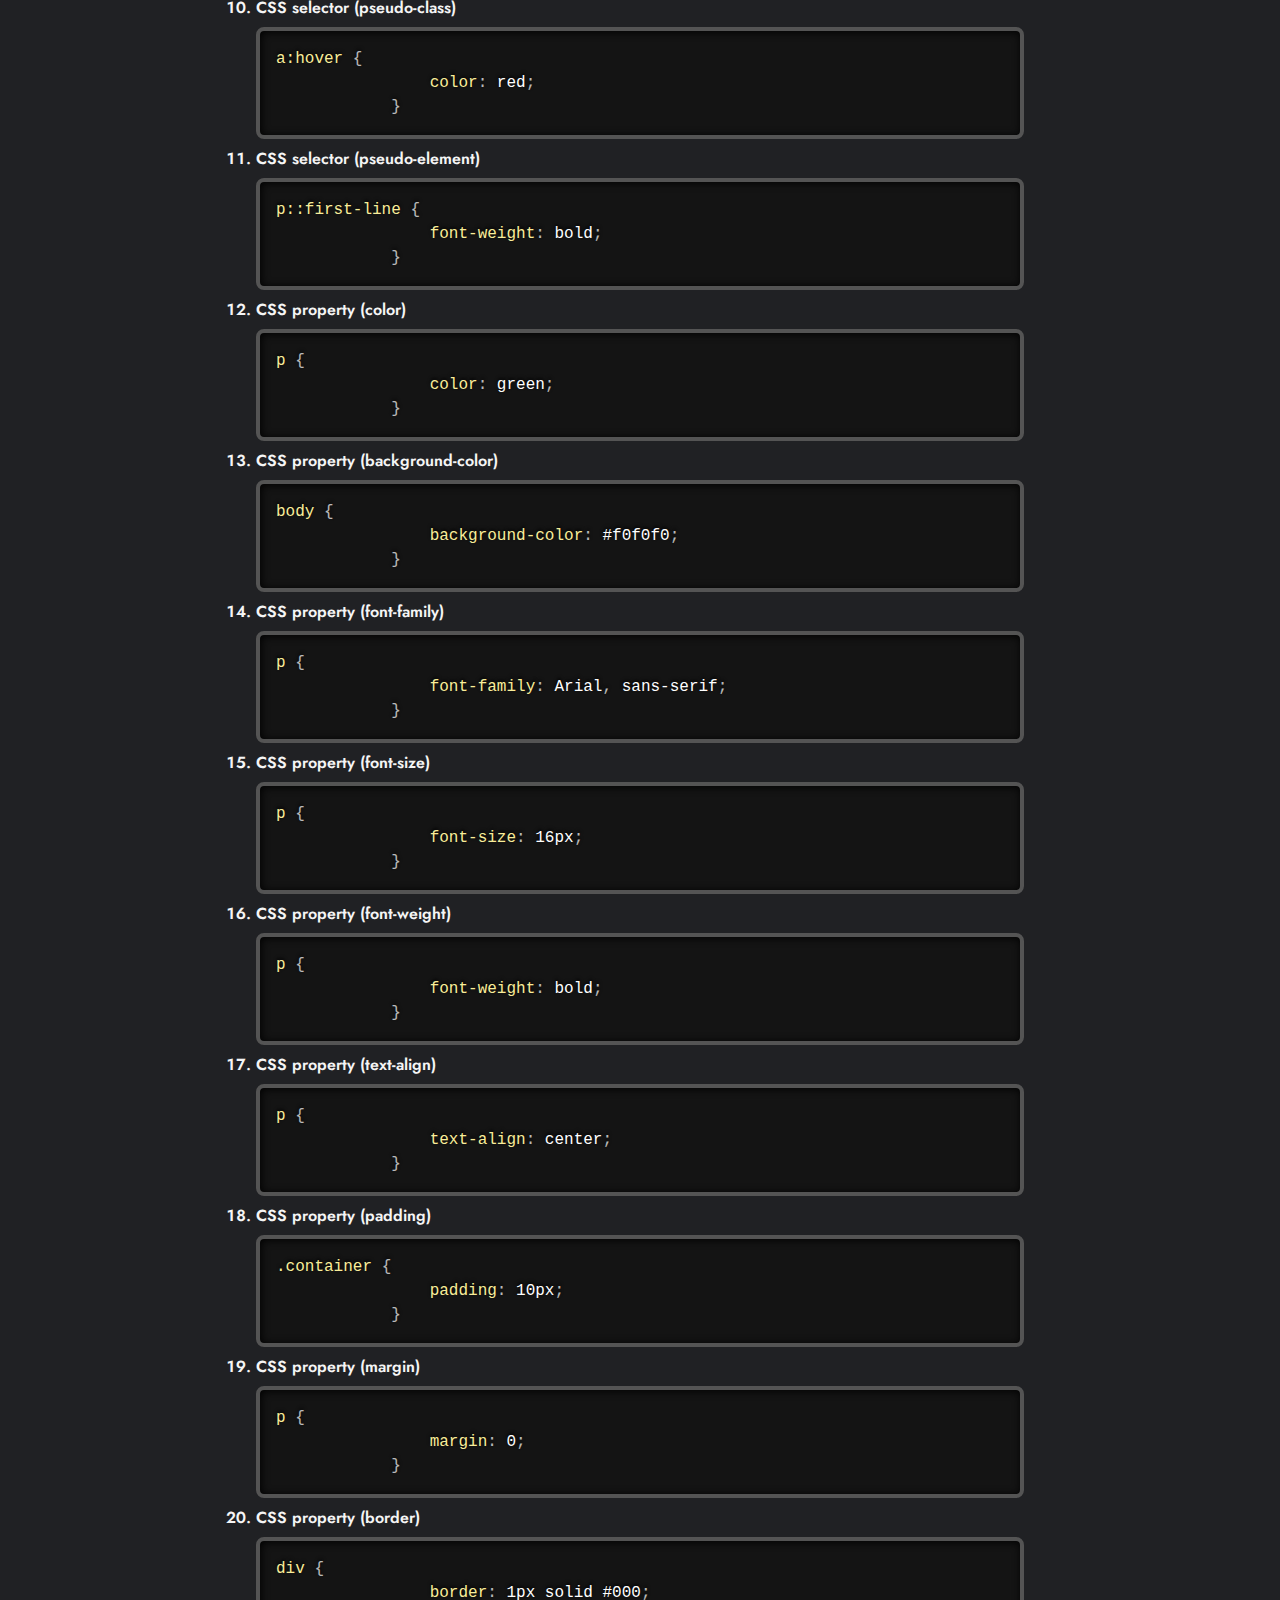
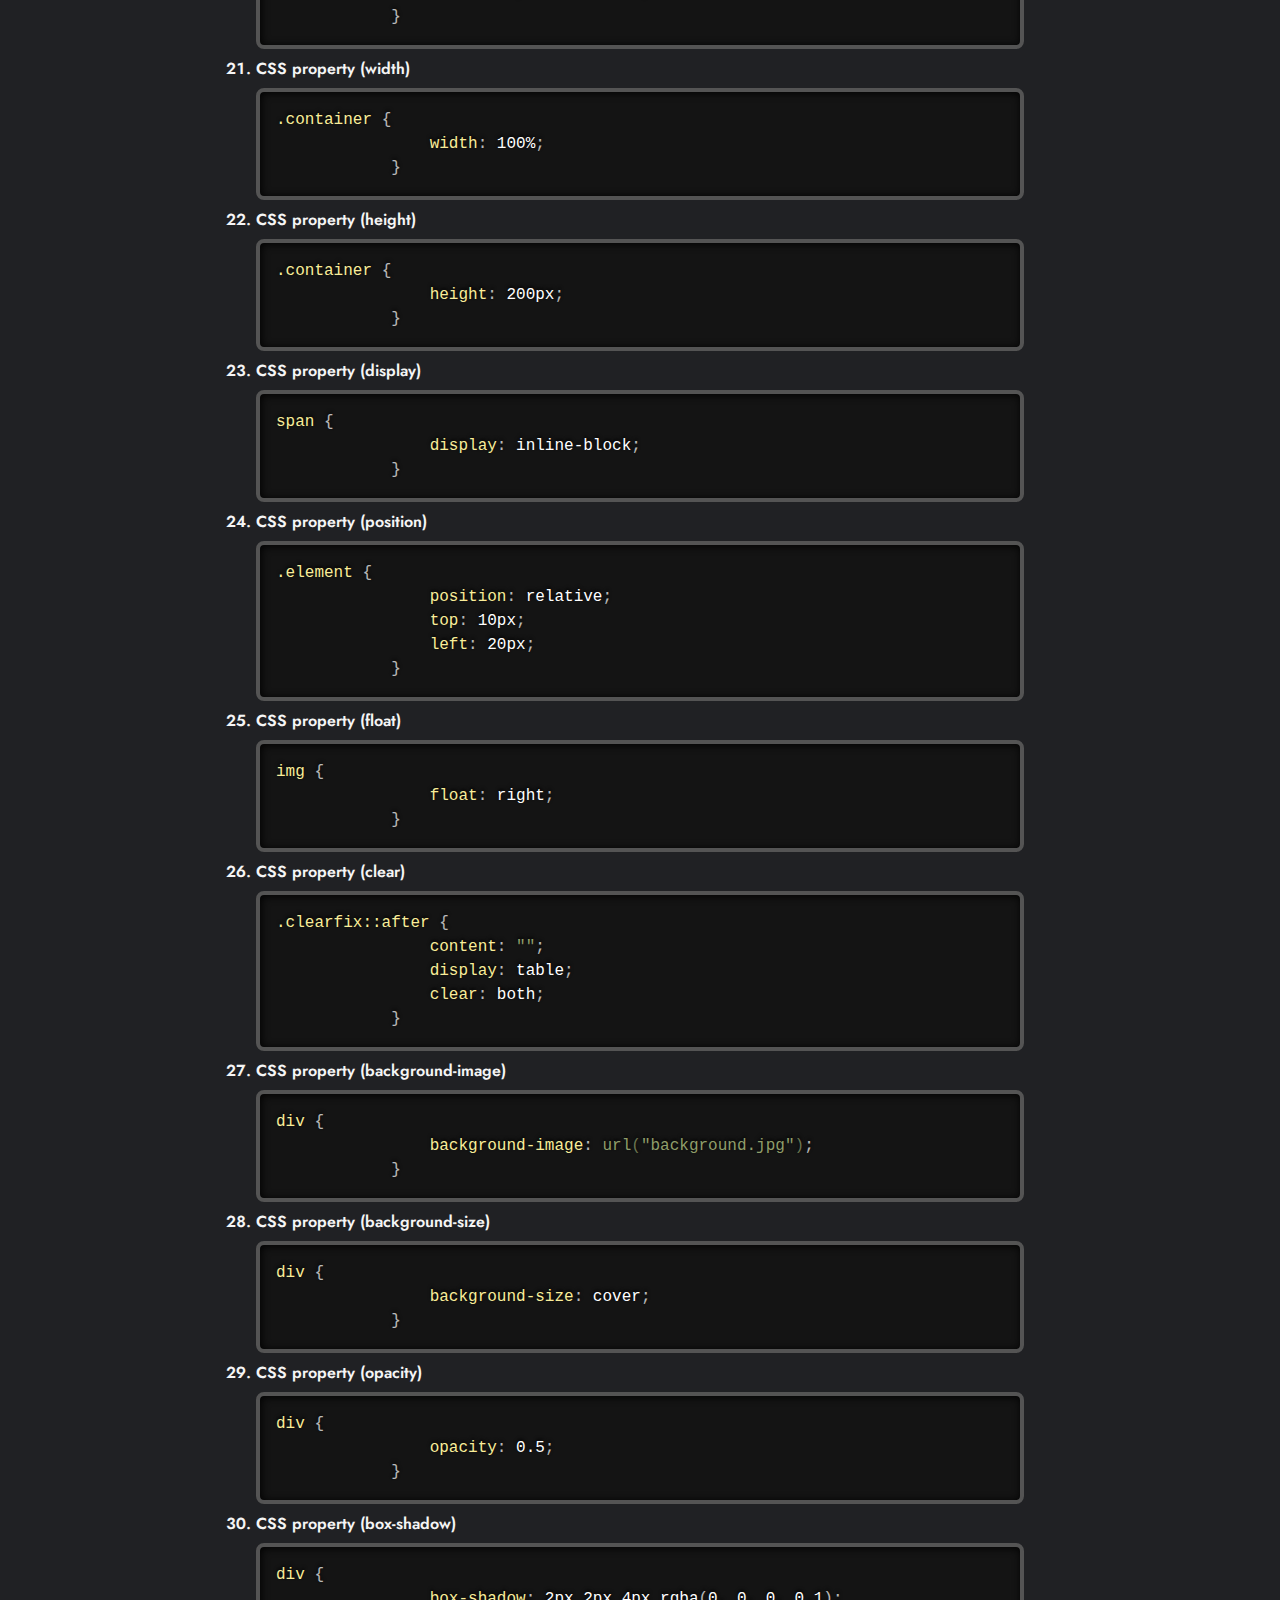
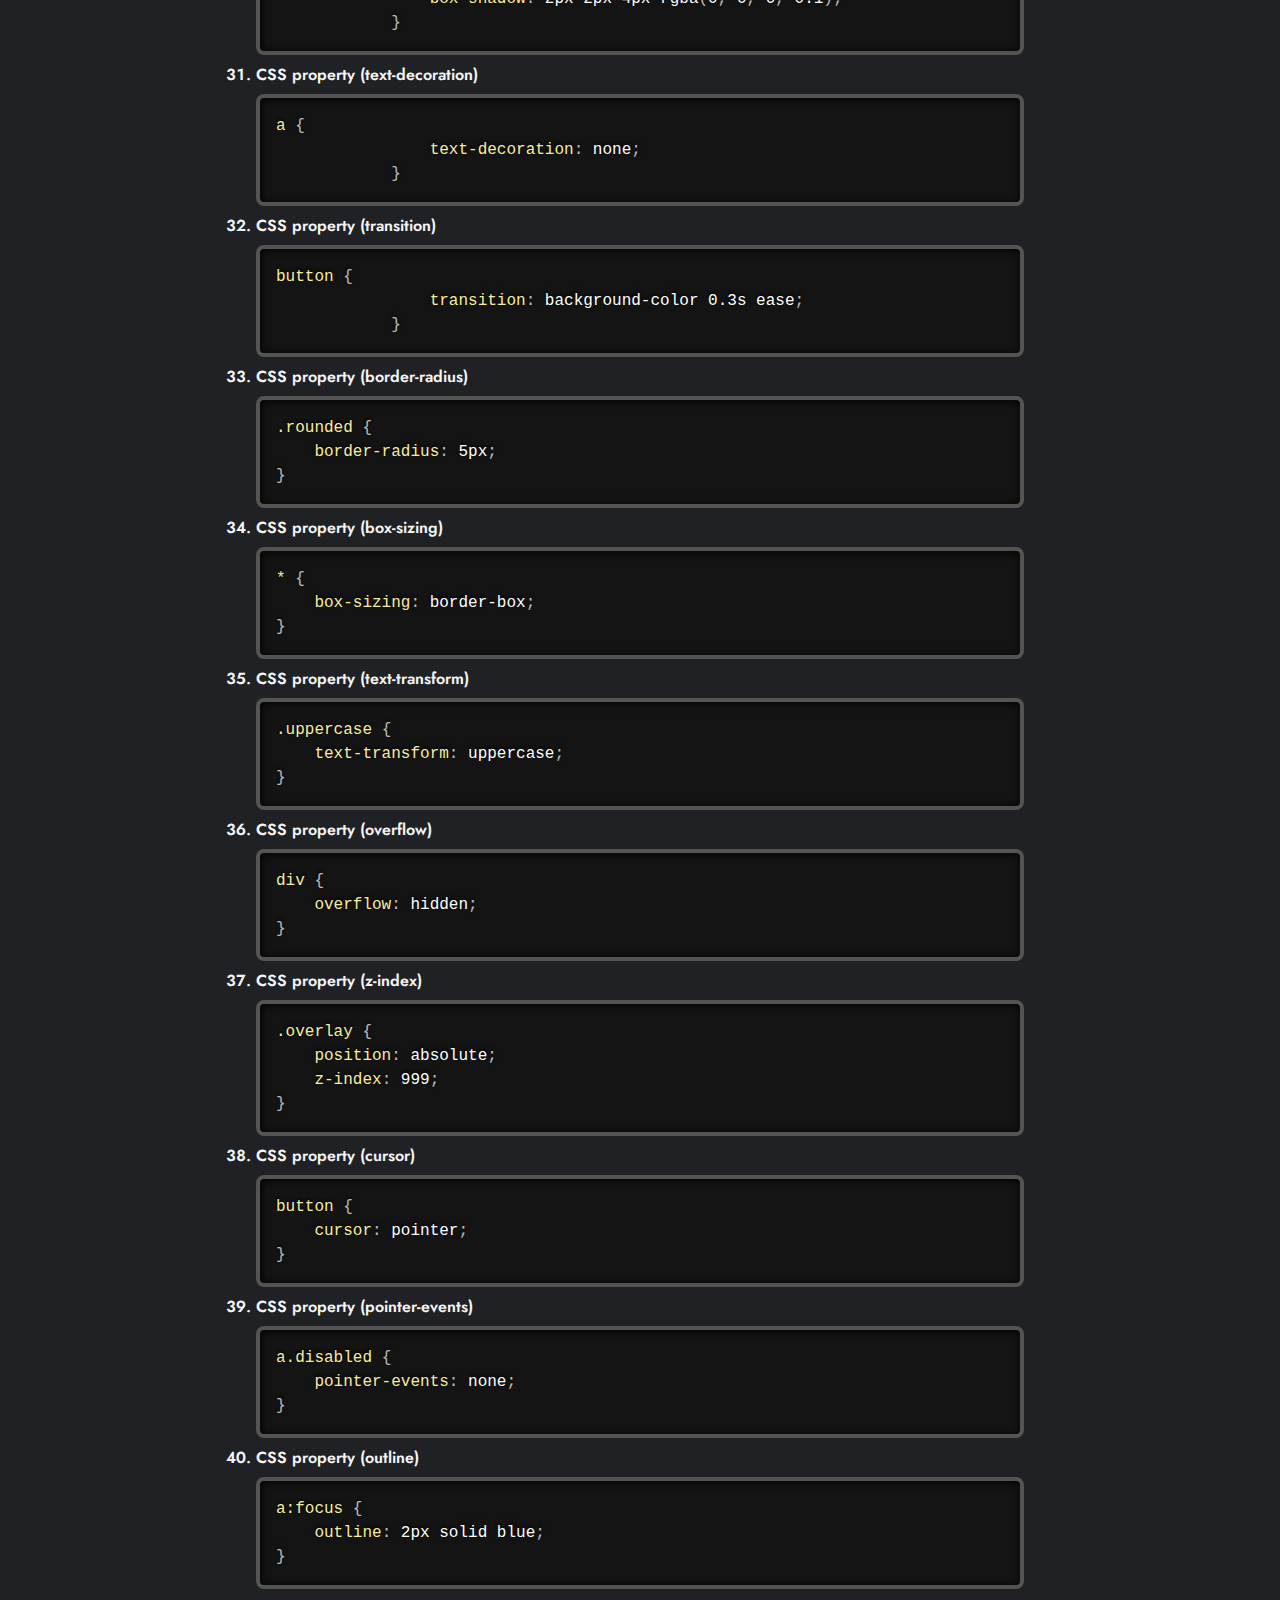
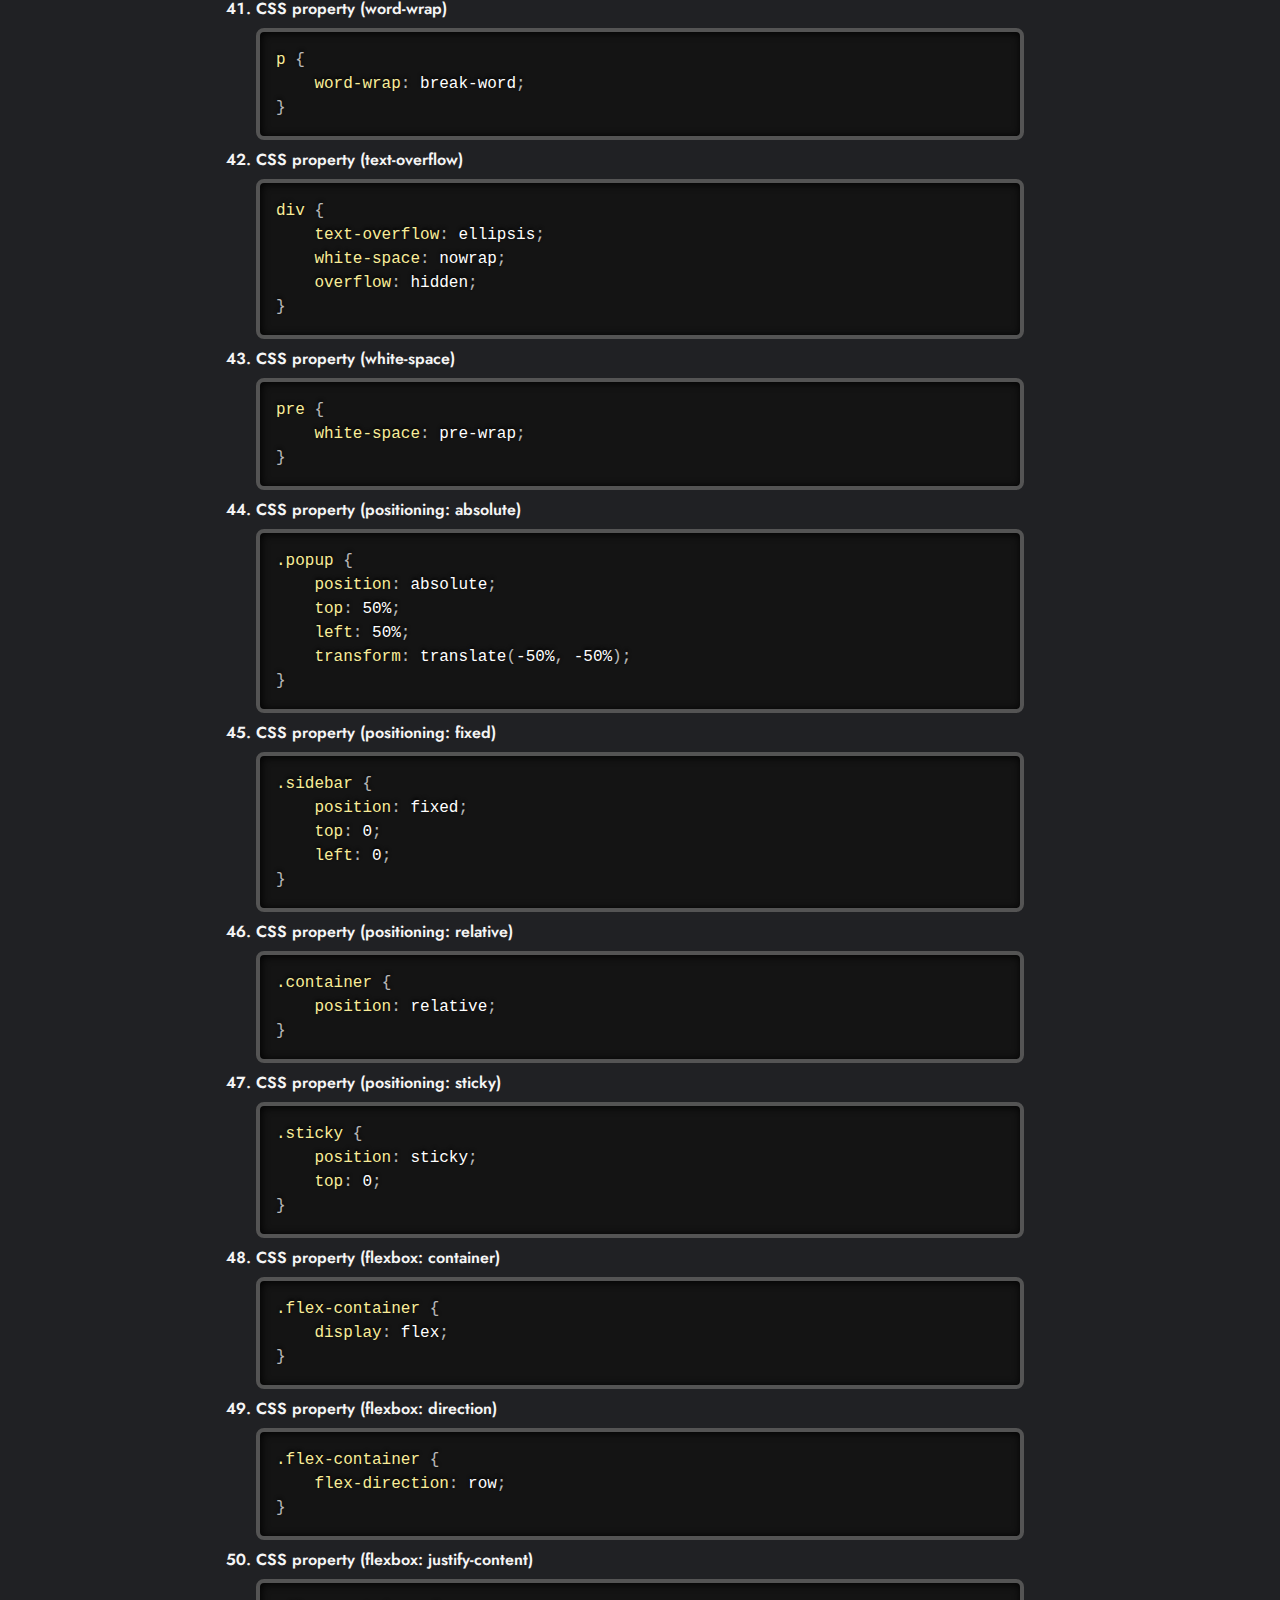
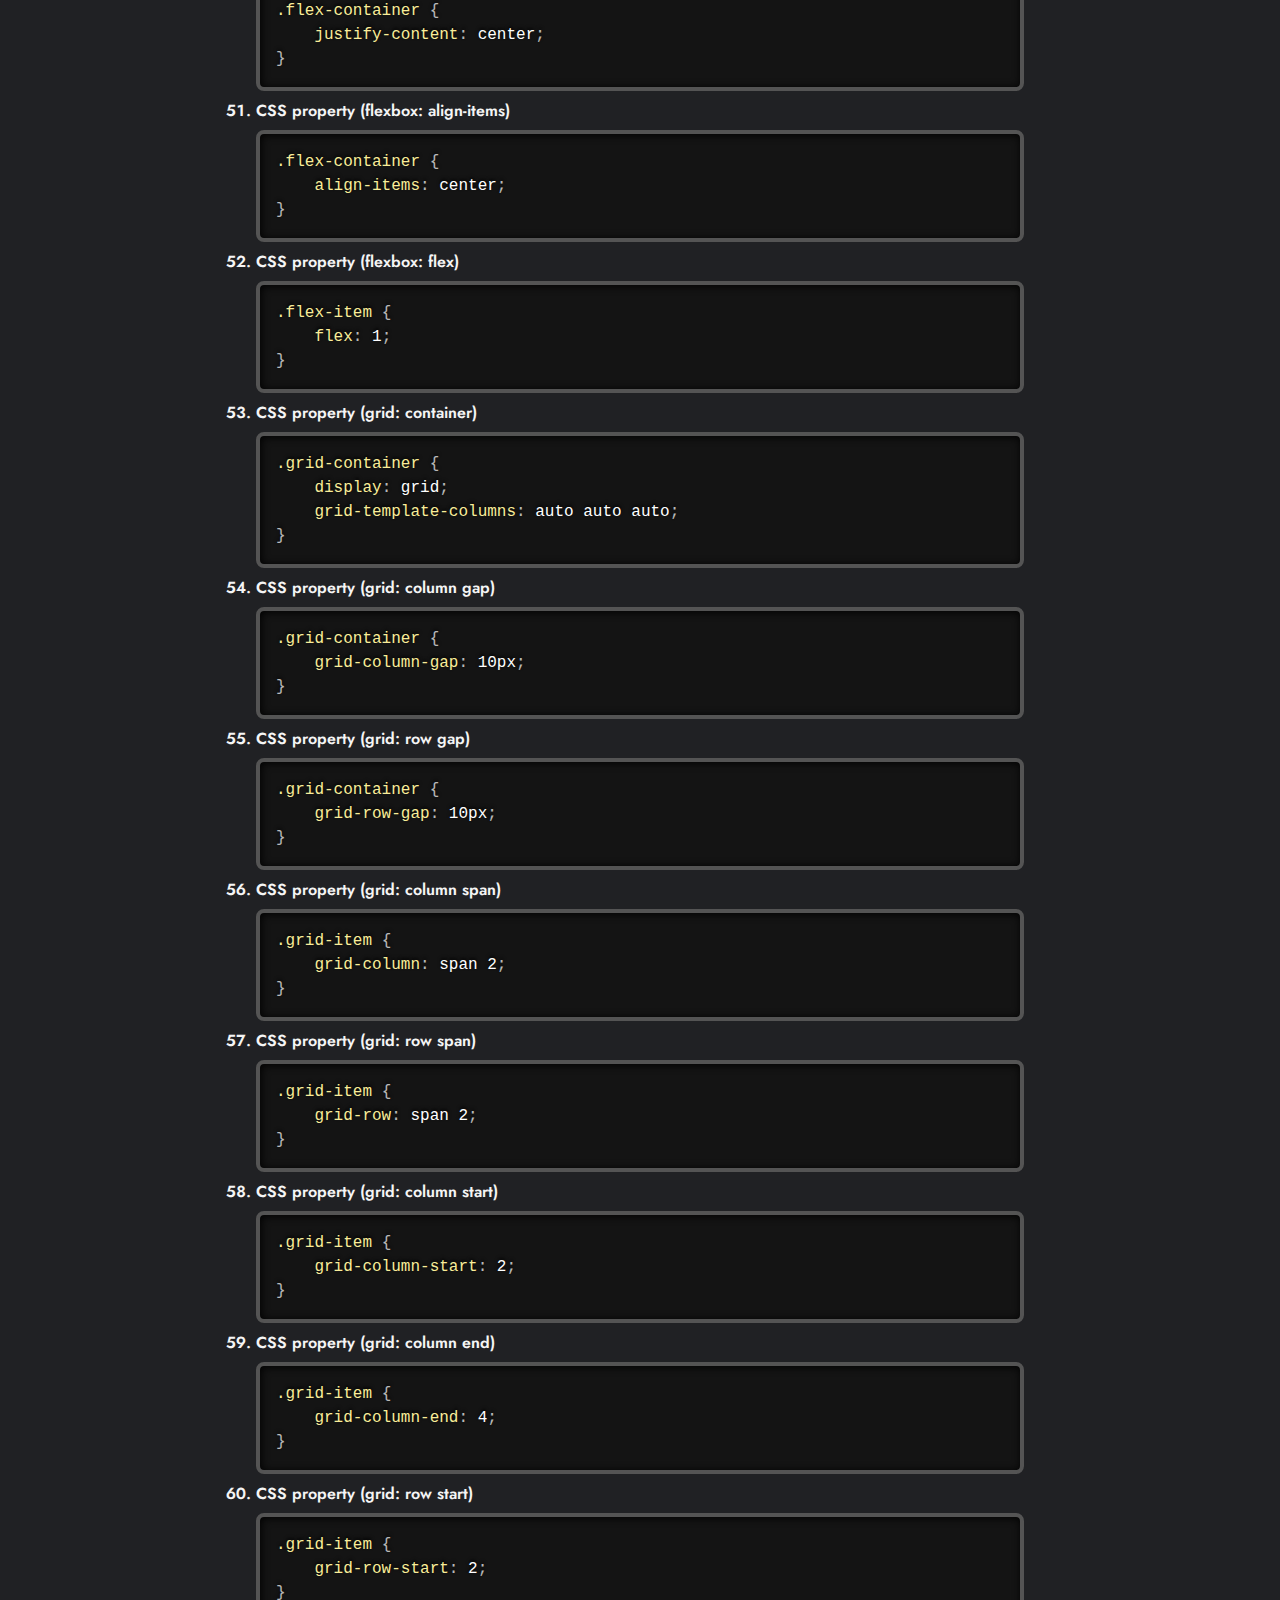
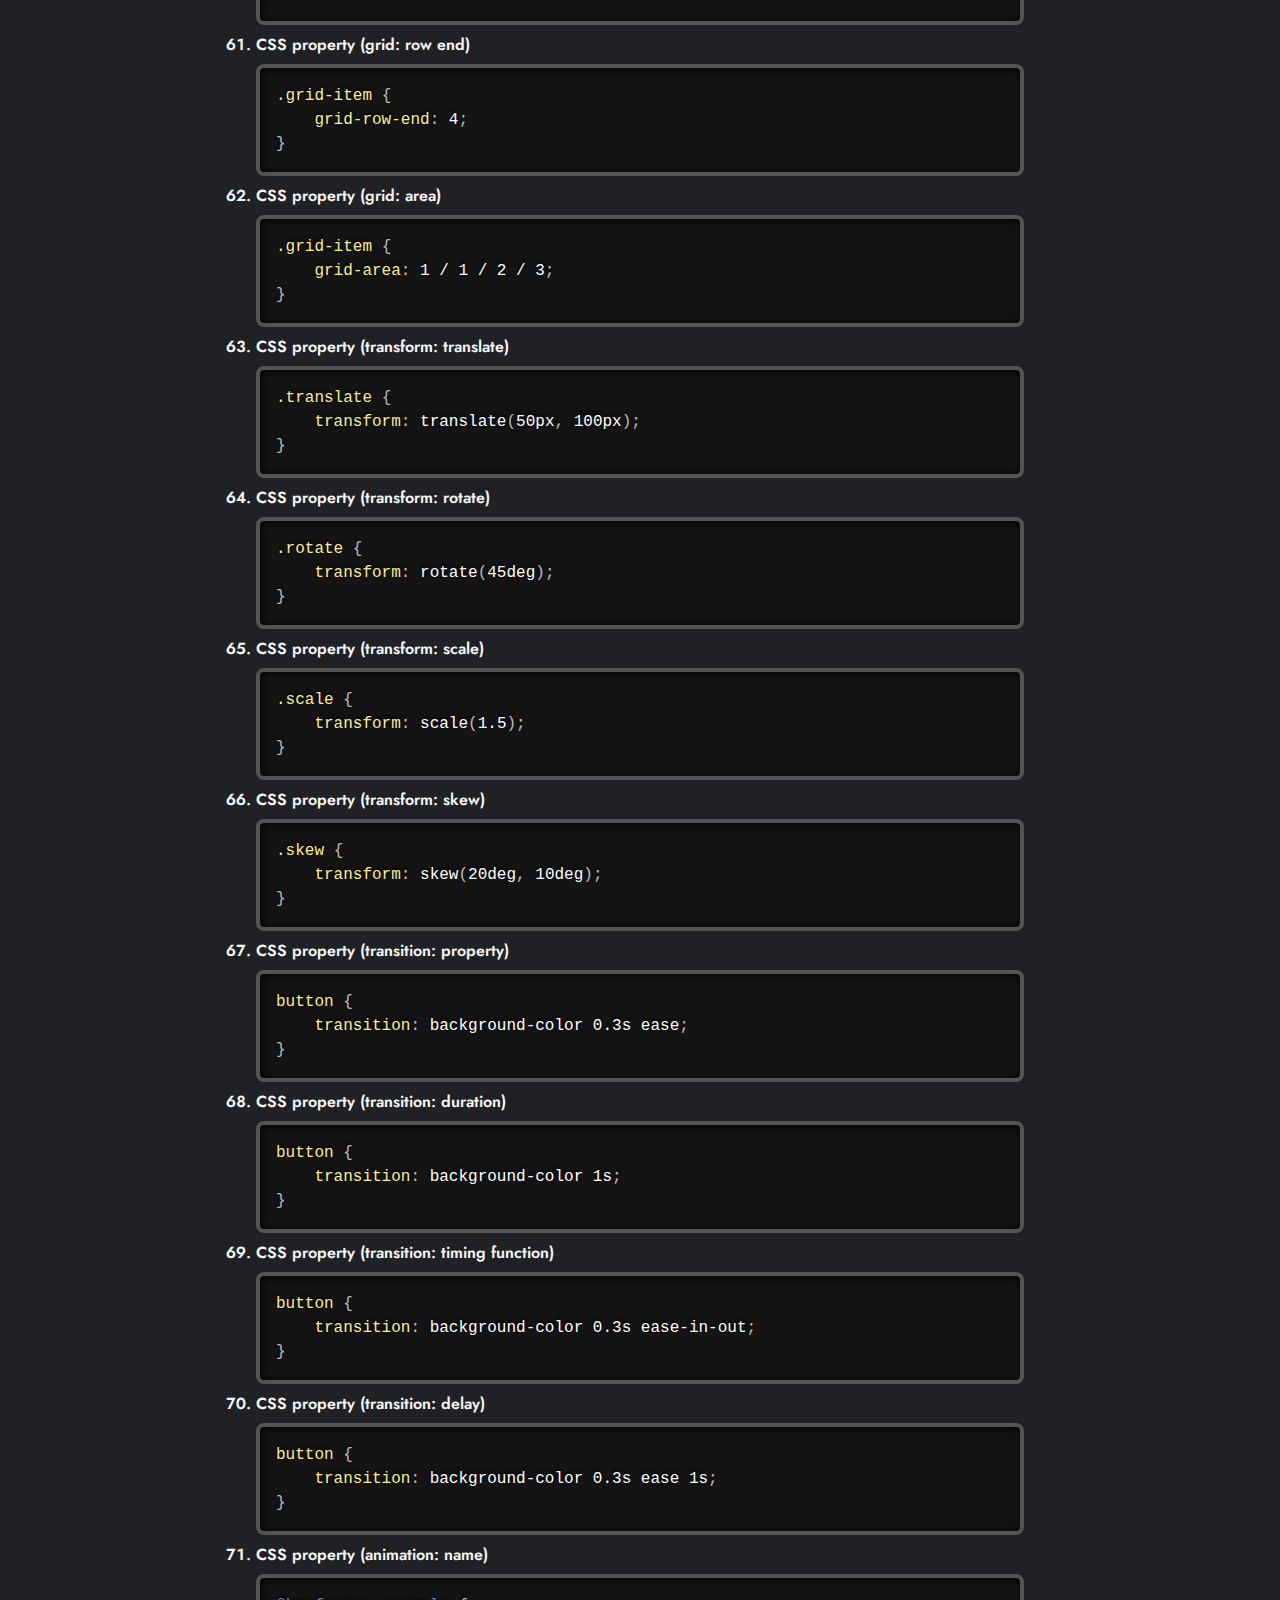
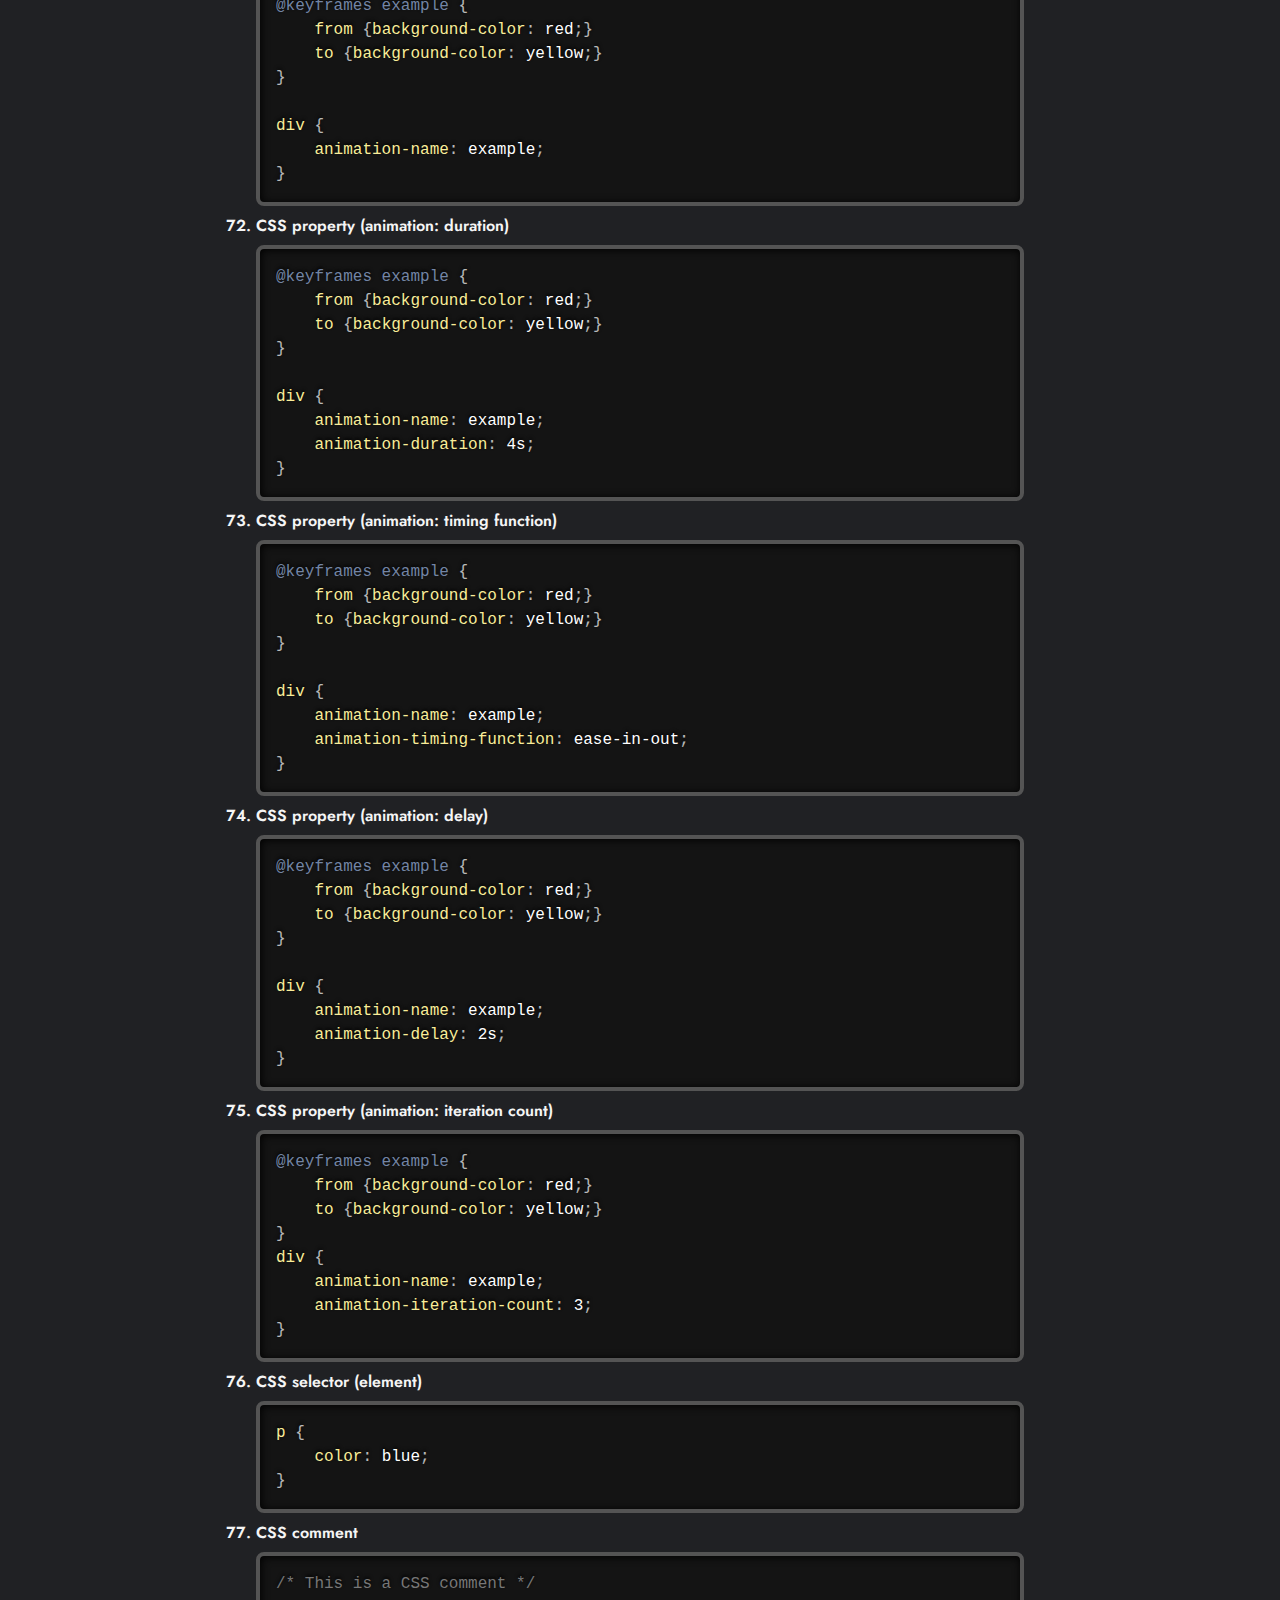
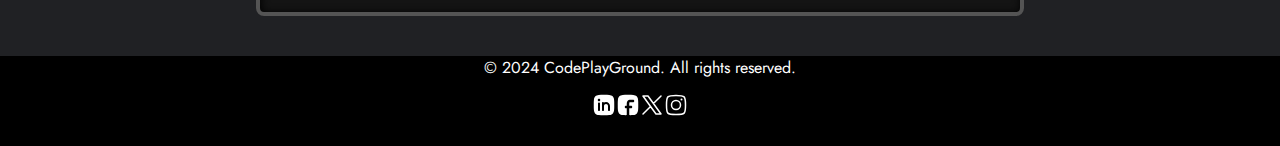
==== commit f04dc45a: "😑" ====
--- a/Cheatsheet/css.html
+++ b/Cheatsheet/css.html
@@ -80,7 +80,7 @@
 
         .logo svg {
             width: 34px;
-        }
+        }        
 
         .content {
             font-weight: 600;
@@ -159,6 +159,53 @@
             display: flex;
             justify-content: center;
         }
+        @media screen and (max-width: 900px) {
+            .container {
+                width: 84vw;
+                margin: auto;
+                padding: 32px 0;
+            }
+
+            .logo img {
+                width: 101px;
+                bottom: -3px;
+                position: relative;
+            }
+
+            nav {
+                height: 50px;
+            }
+
+            nav a {
+                font-family: "Fjalla One", sans-serif;
+                text-decoration: none;
+                color: whitesmoke;
+                font-weight: 150;
+                position: relative;
+                right: 10px;
+                margin: 7px;
+                font-size: 13px;
+            }
+
+            footer {
+                height: 18vw;
+            }
+
+            .main h1 {
+                font-size: 29px !important;
+                top:25px;
+                right: 14px;
+                position: relative;
+            }
+
+            .main span {
+                top: -9px !important;
+                position: relative !important;
+                left: 43px !important;
+                font-size: 22px !important;
+            }
+        }
+
     </style>
 </head>
 
@@ -188,6 +235,17 @@
     </div>
     <div class="container">
         <ol>
+             <li>CSS Boiler plate</li>
+            <pre class="lang-css"><code>*{
+            margin: 0;
+            padding: 0;
+            box-sizing: border-box;
+        }
+        html , body{
+            height: 100%;
+            width: 100%;
+        }</code></pre>
+            <li>CSS selector (id)</li>
             <li>CSS selector (class)</li>
             <pre class="lang-css"><code>.container {
                 width: 100%;
@@ -553,4 +611,4 @@
     </footer>
 </body>
 
-</html>+</html>
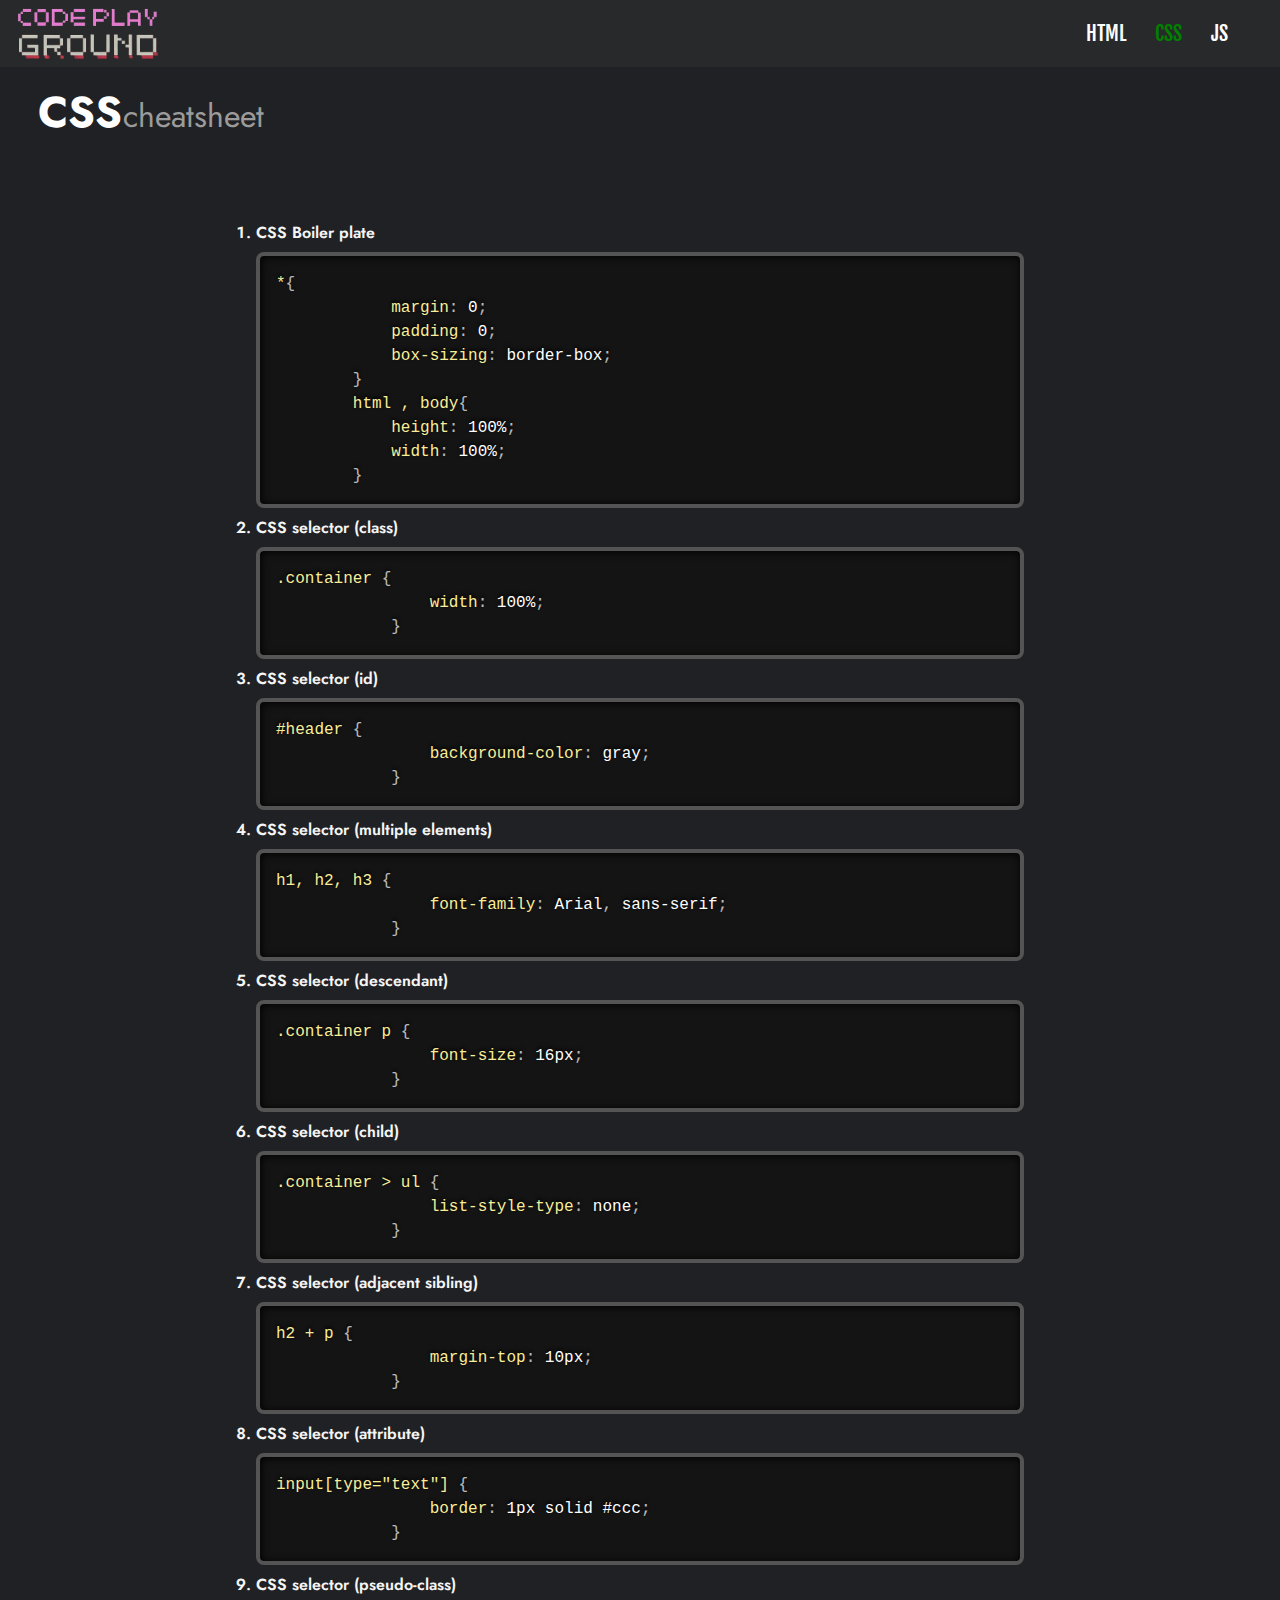
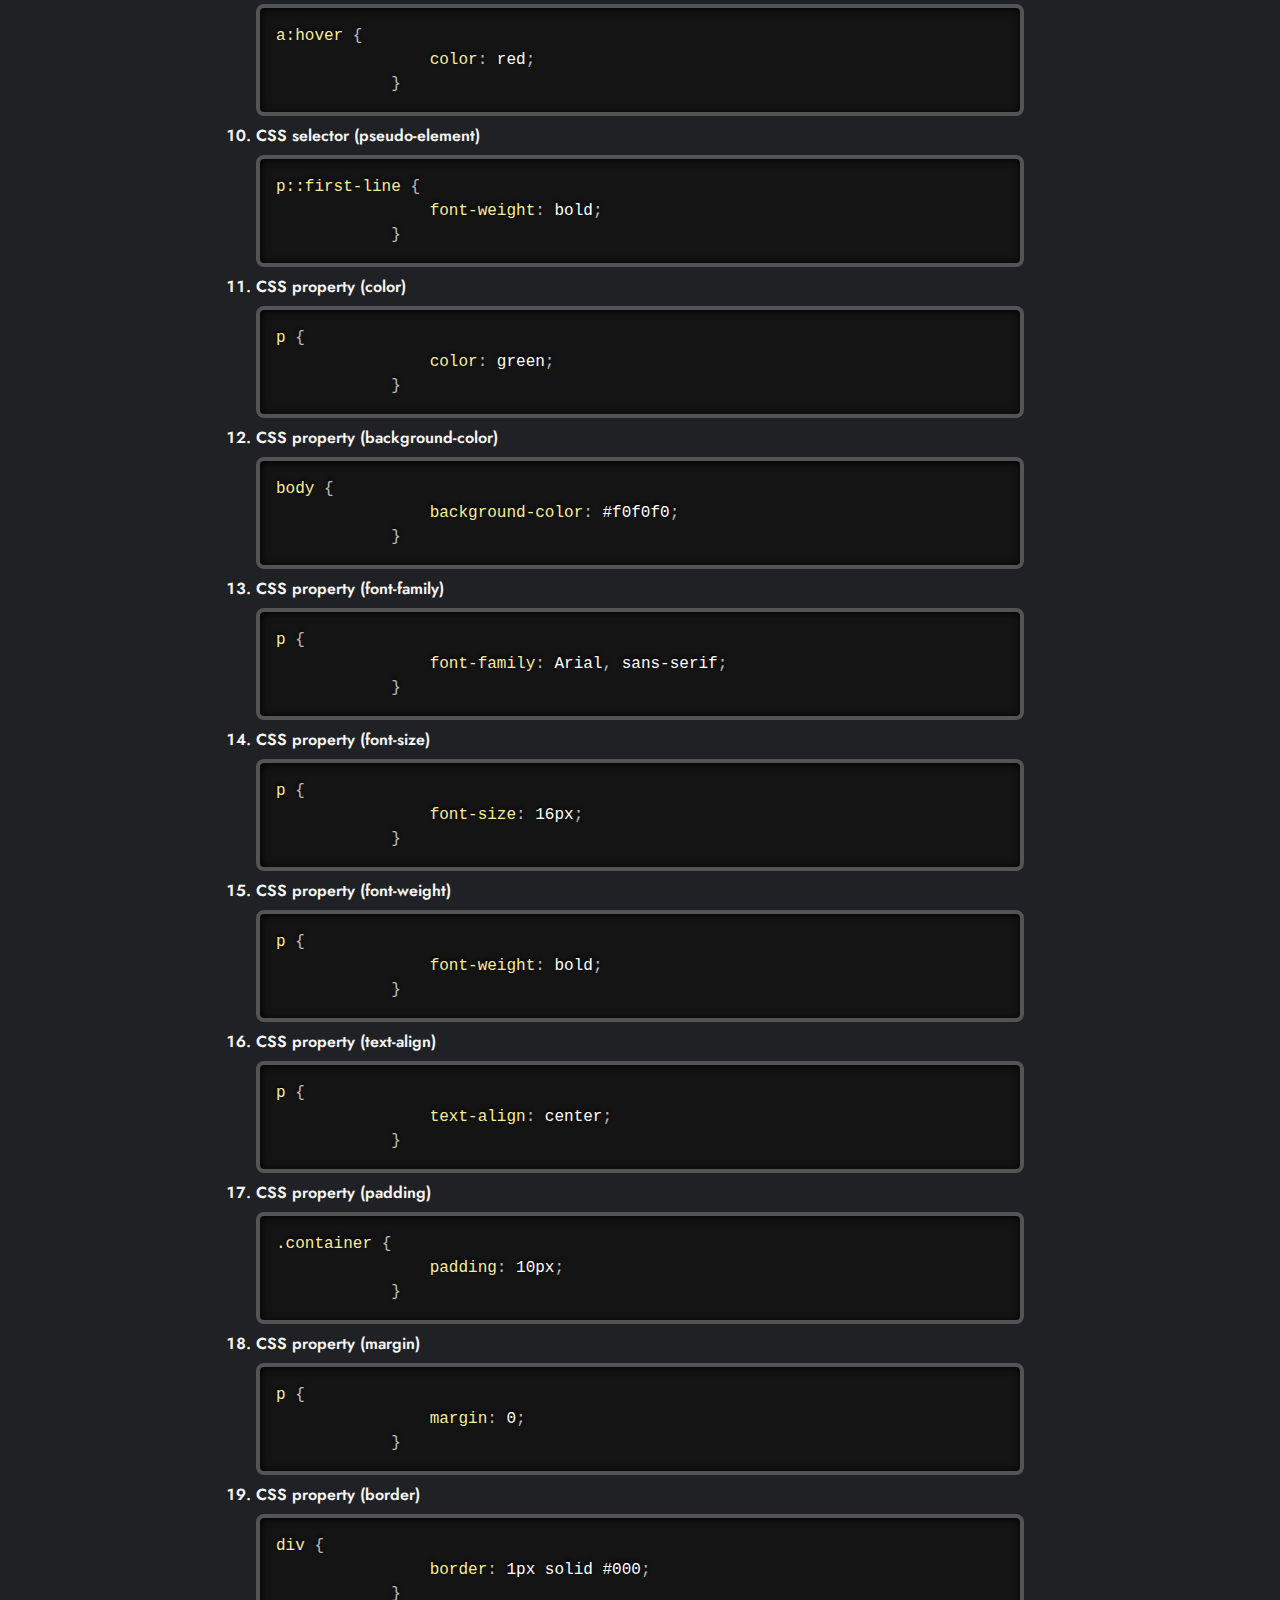
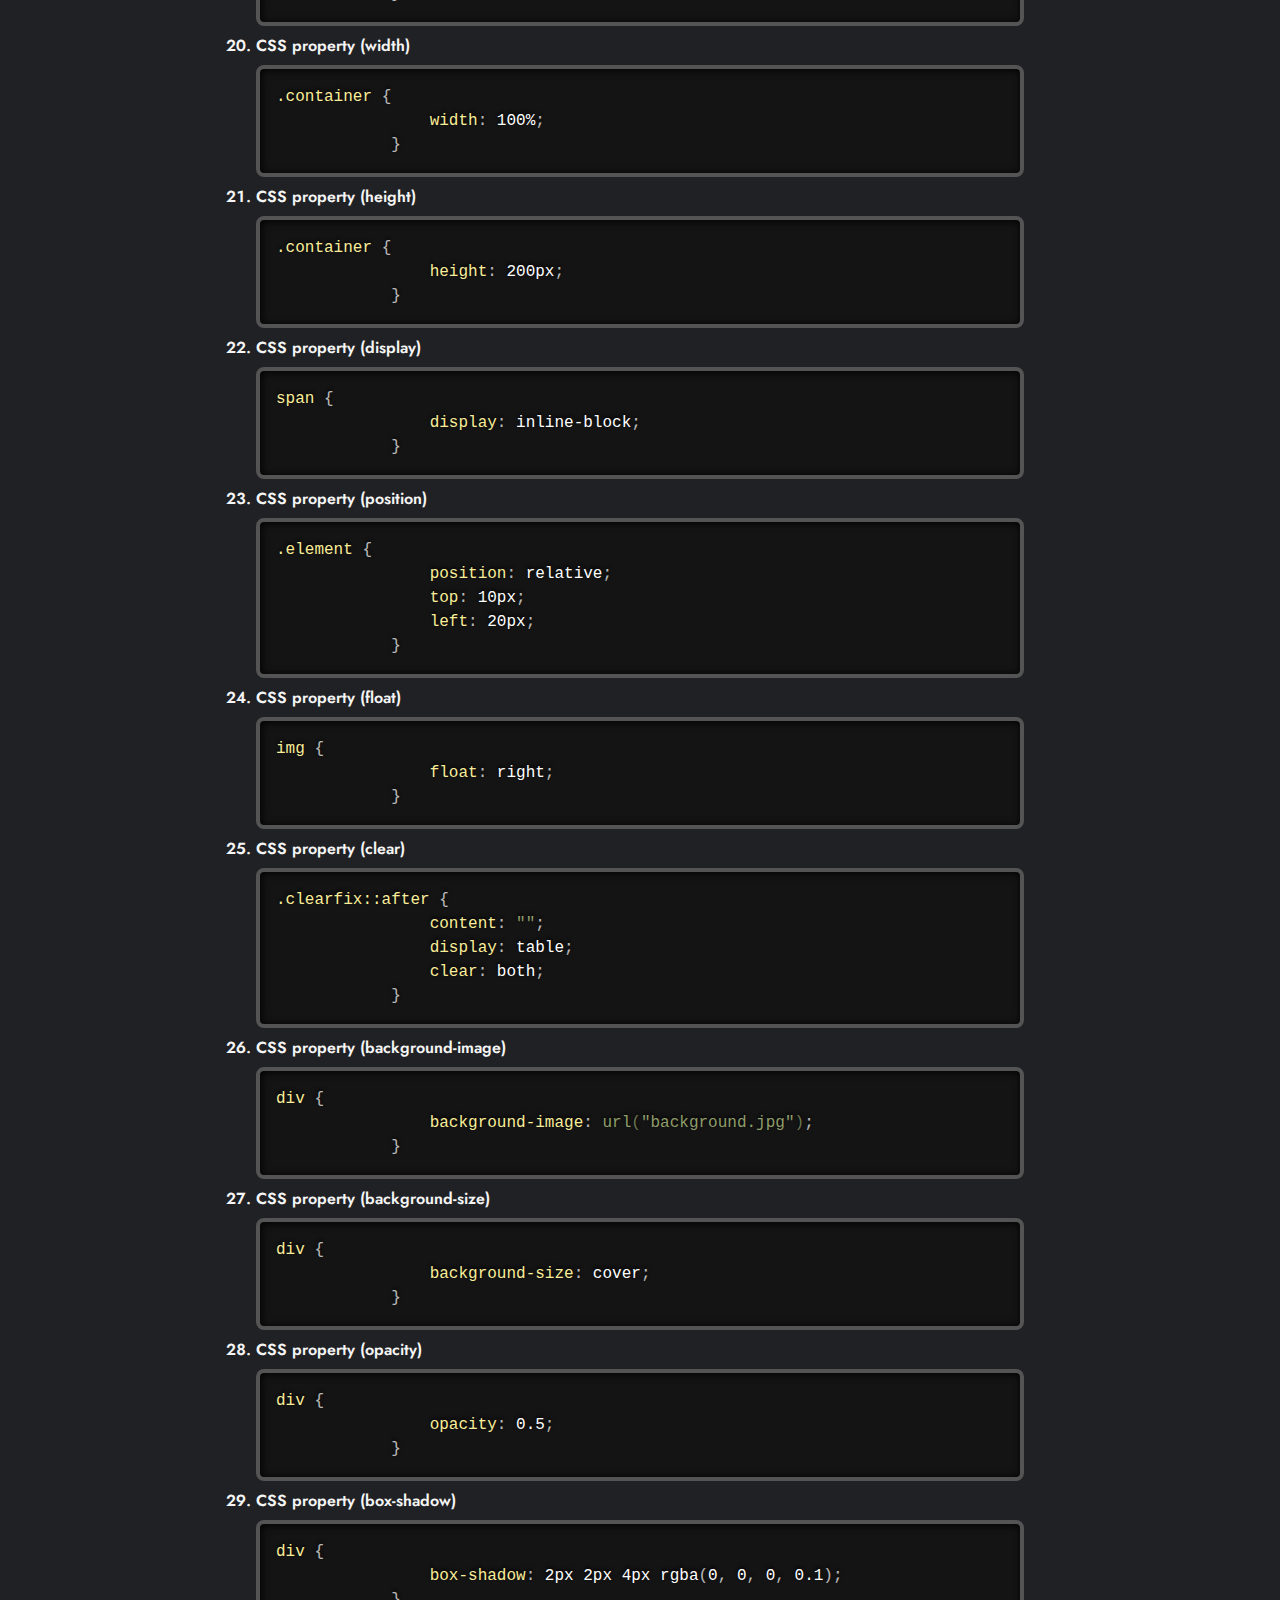
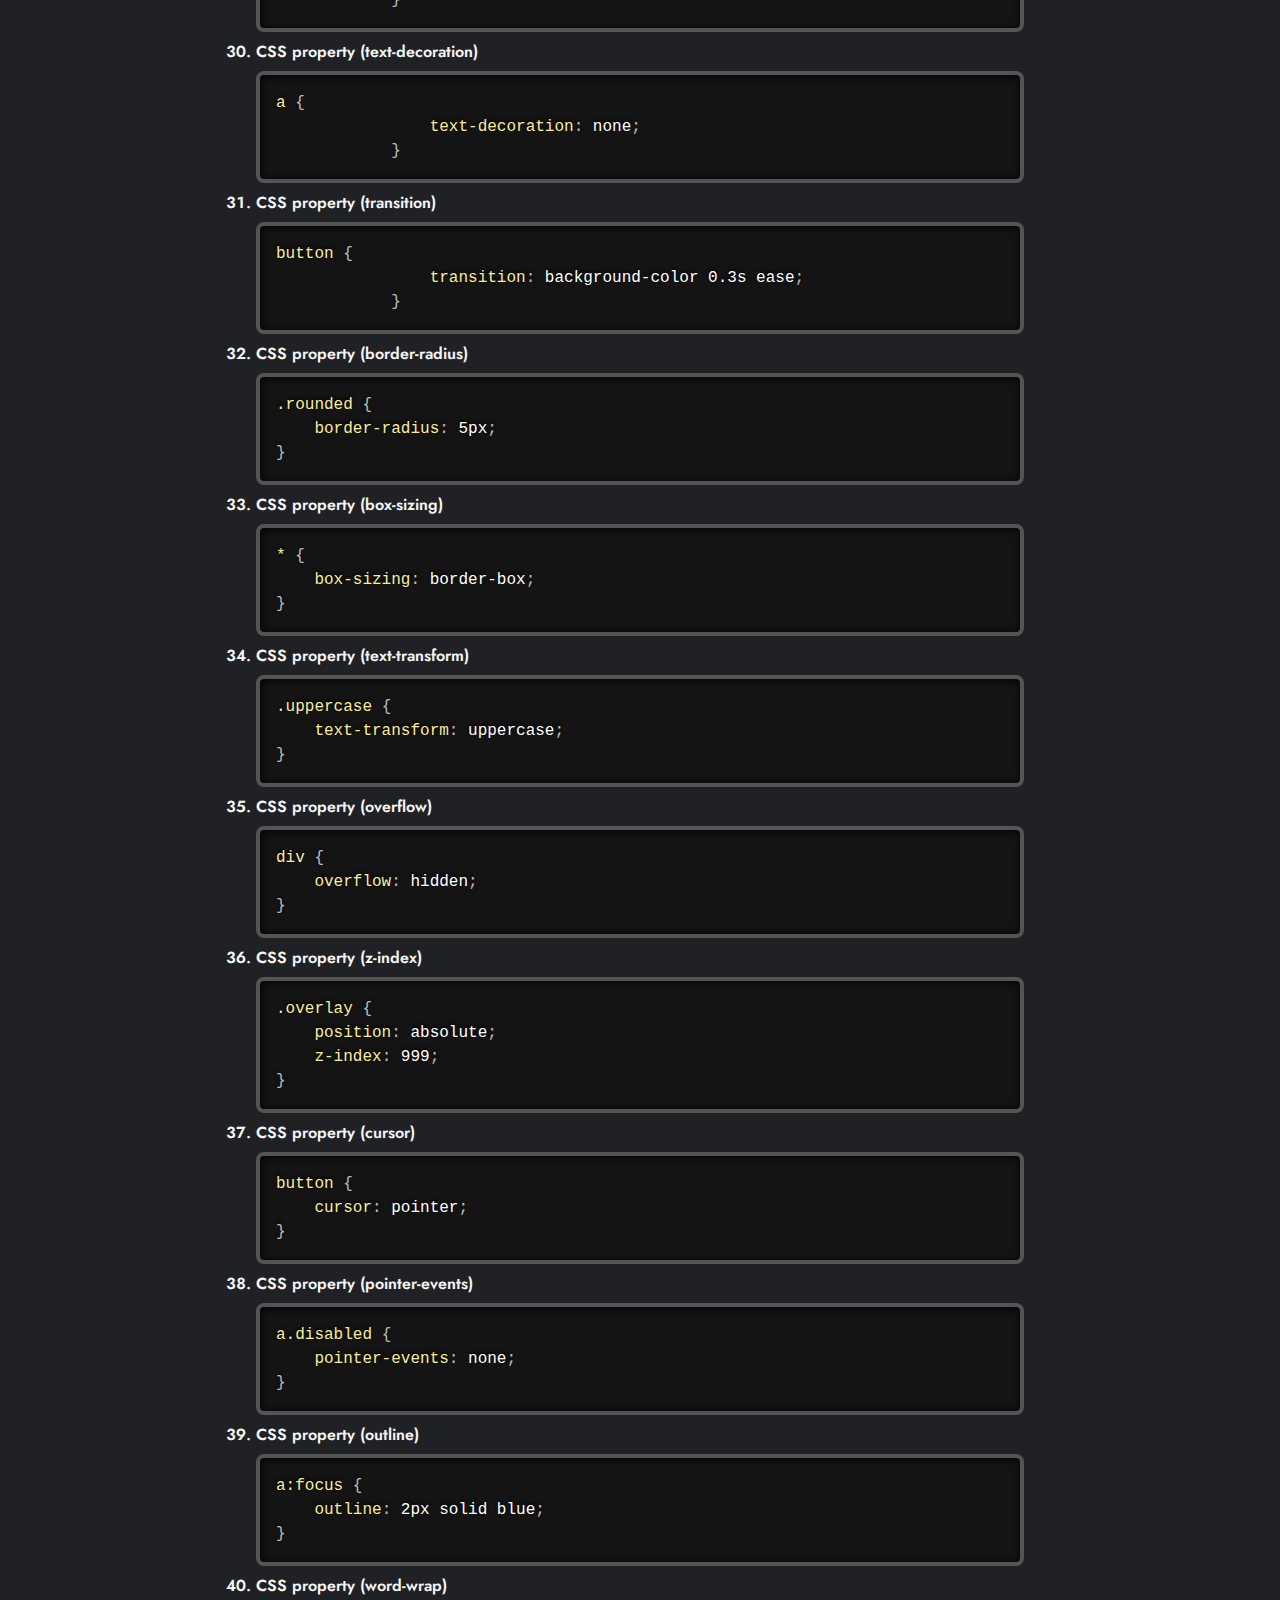
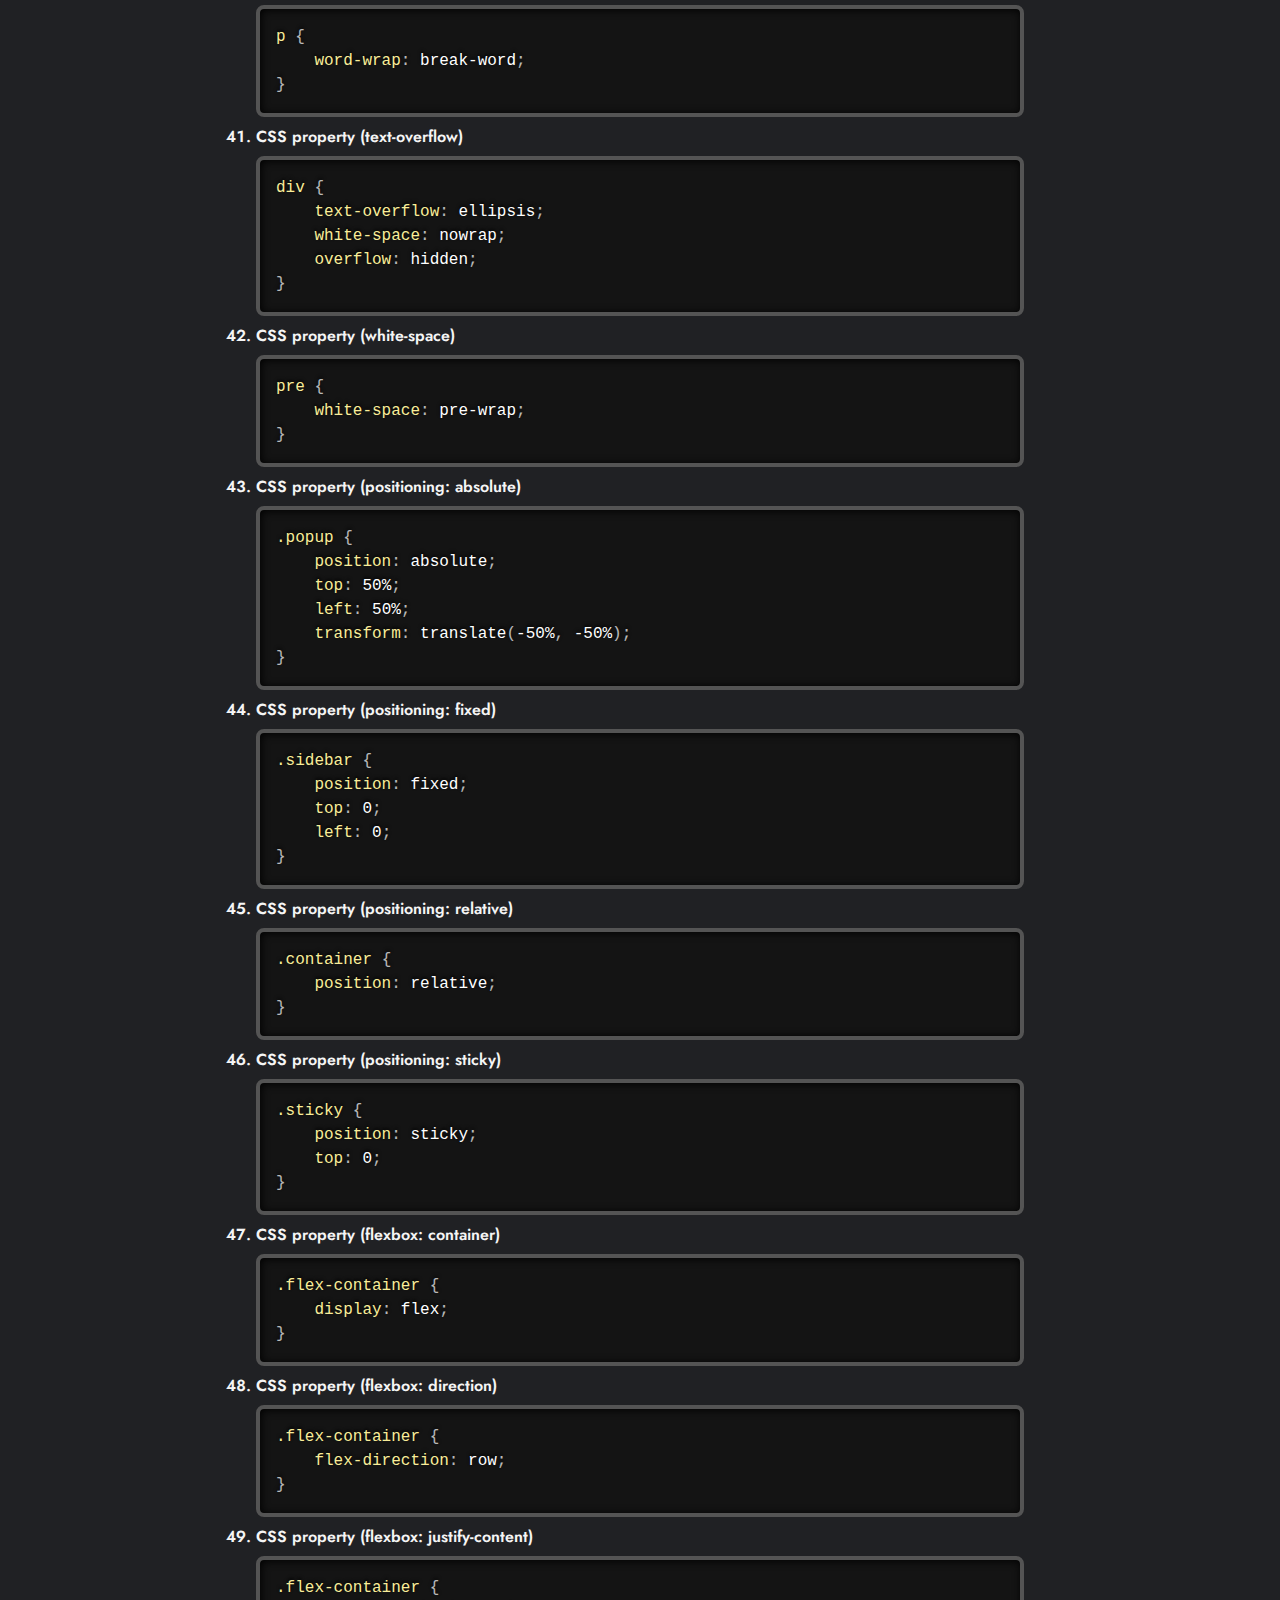
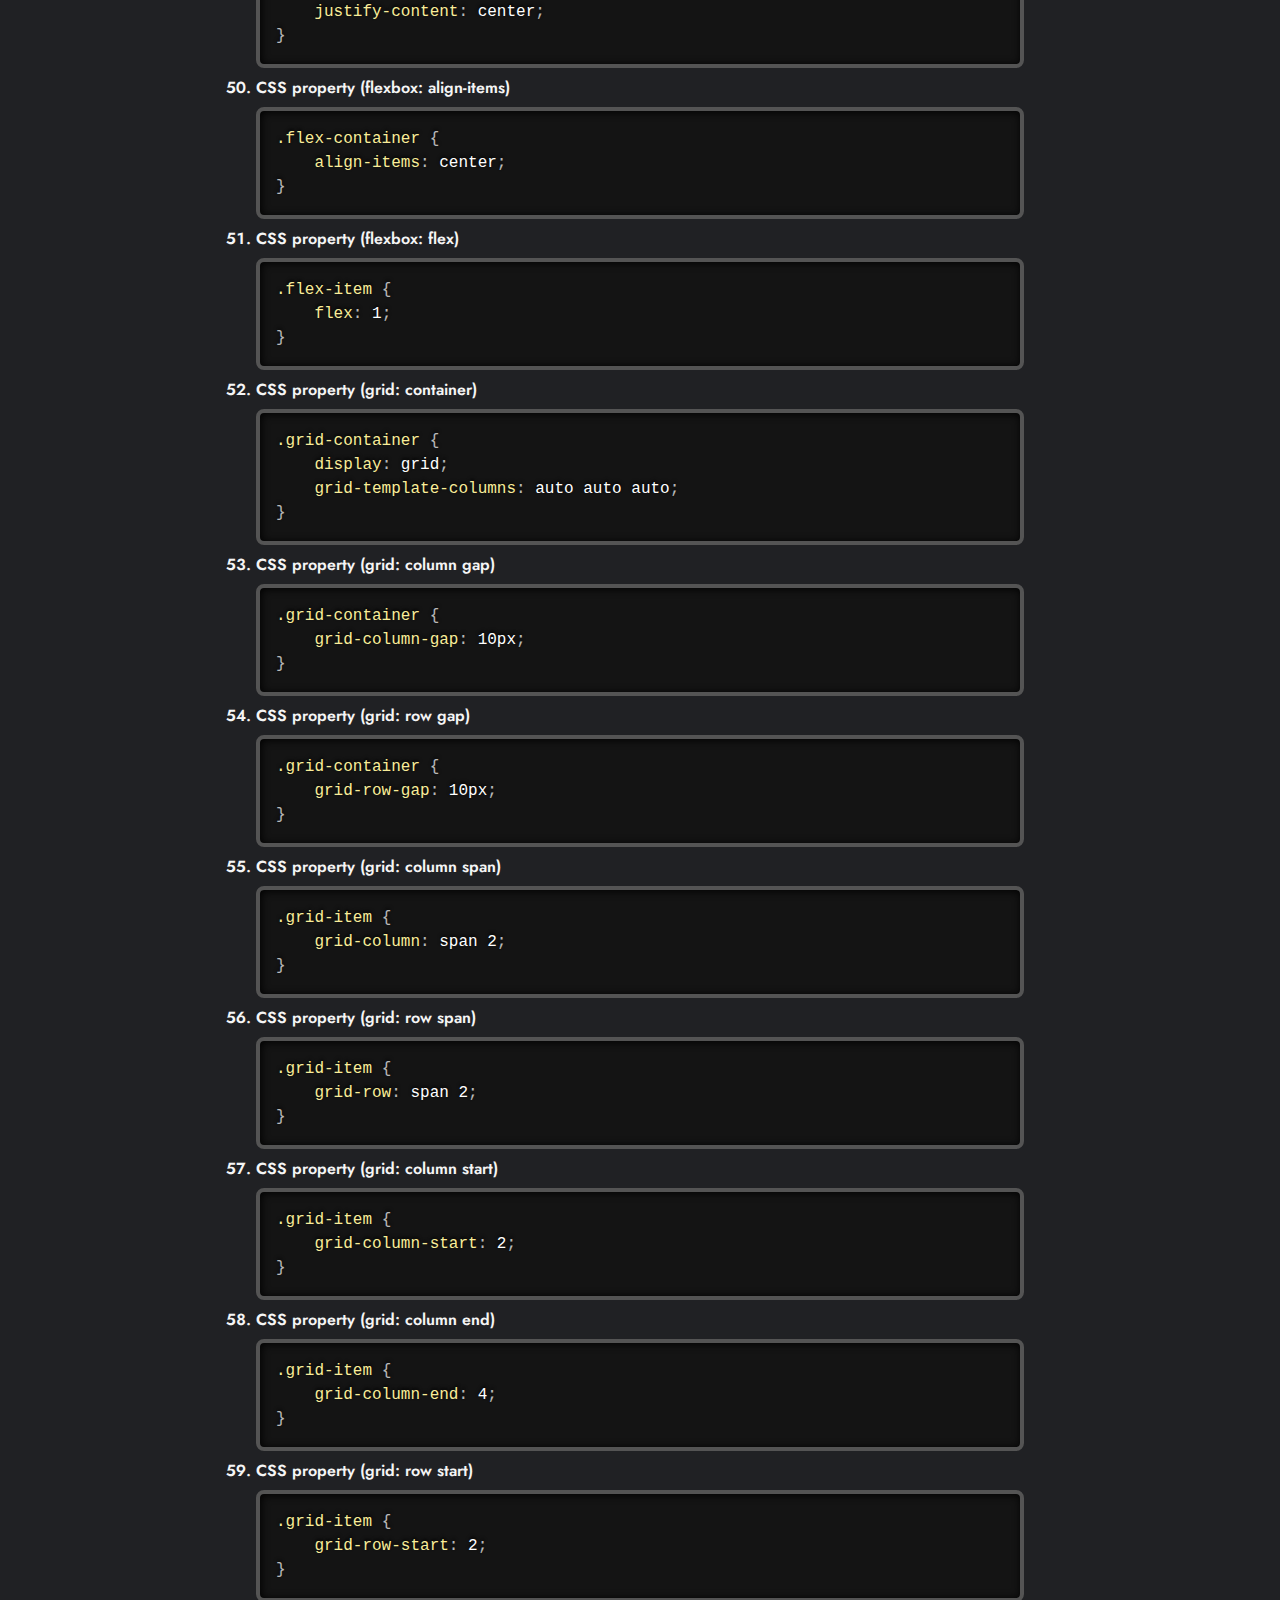
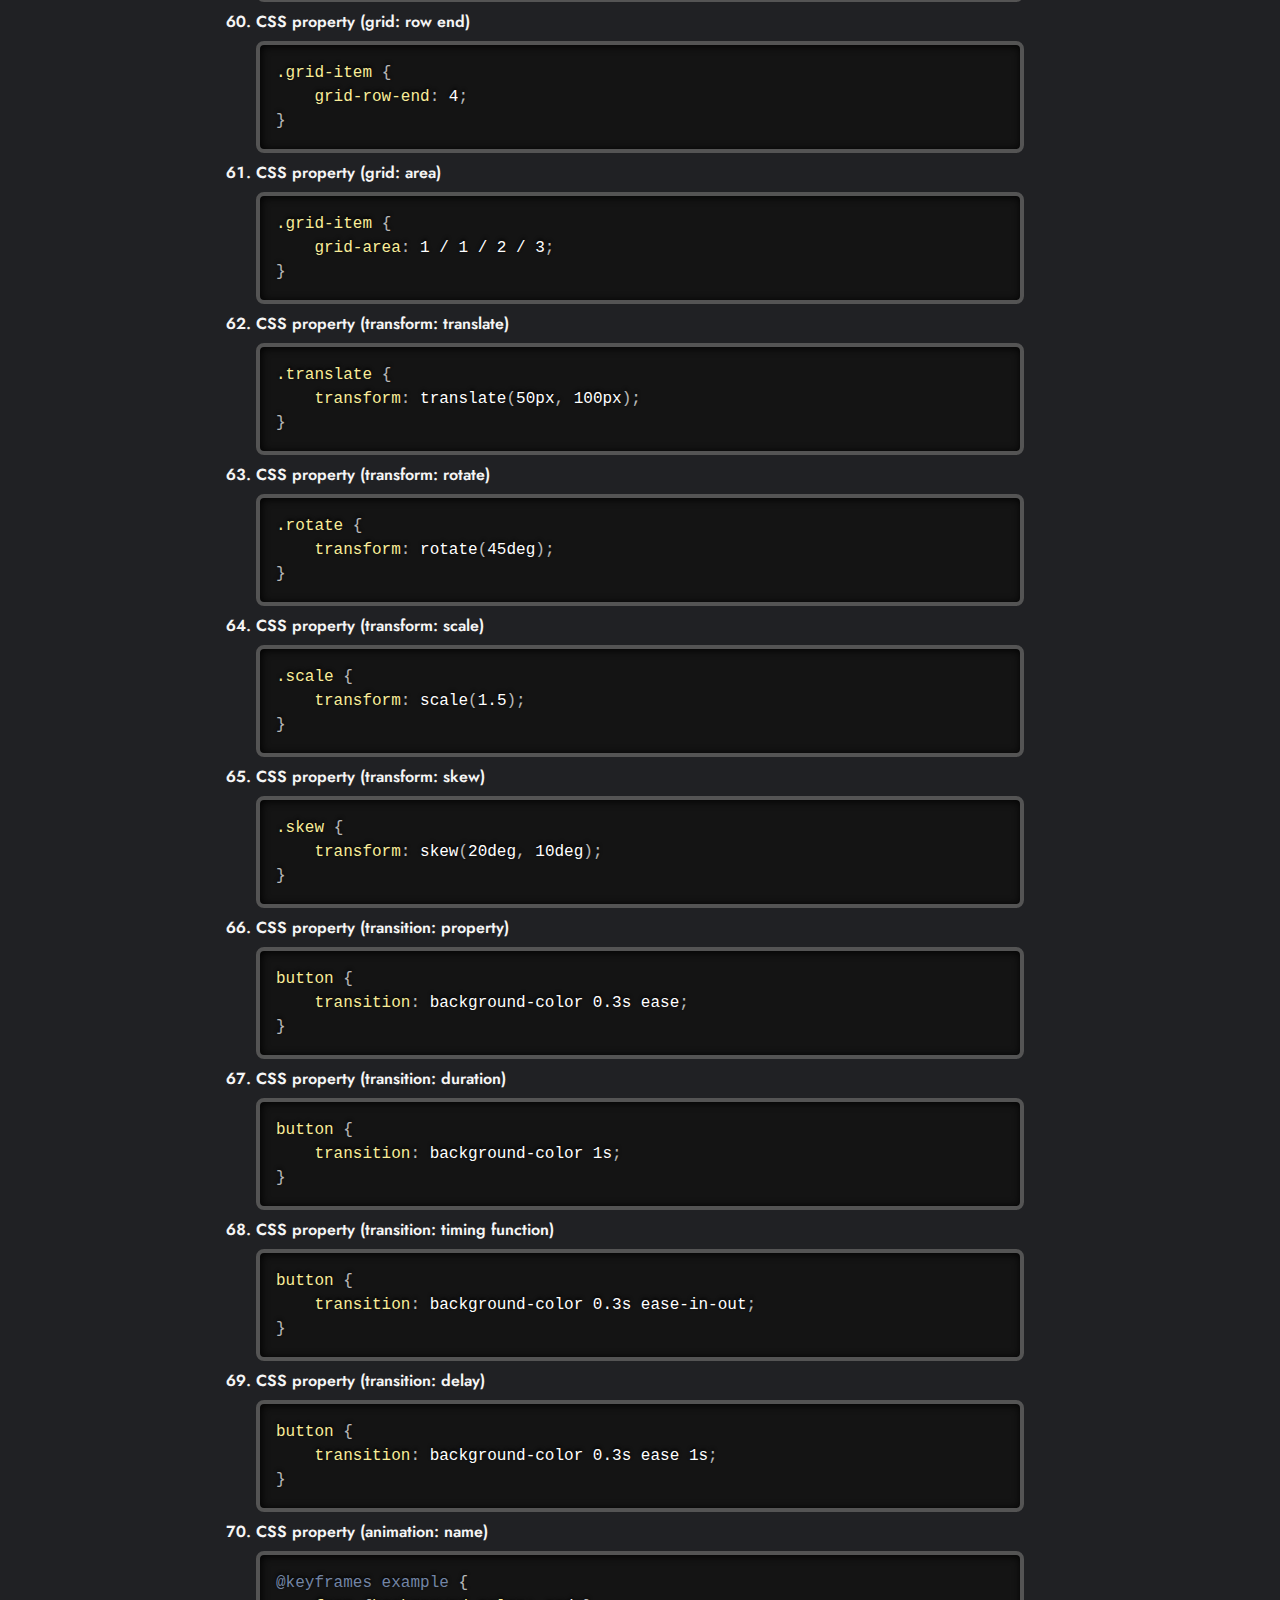
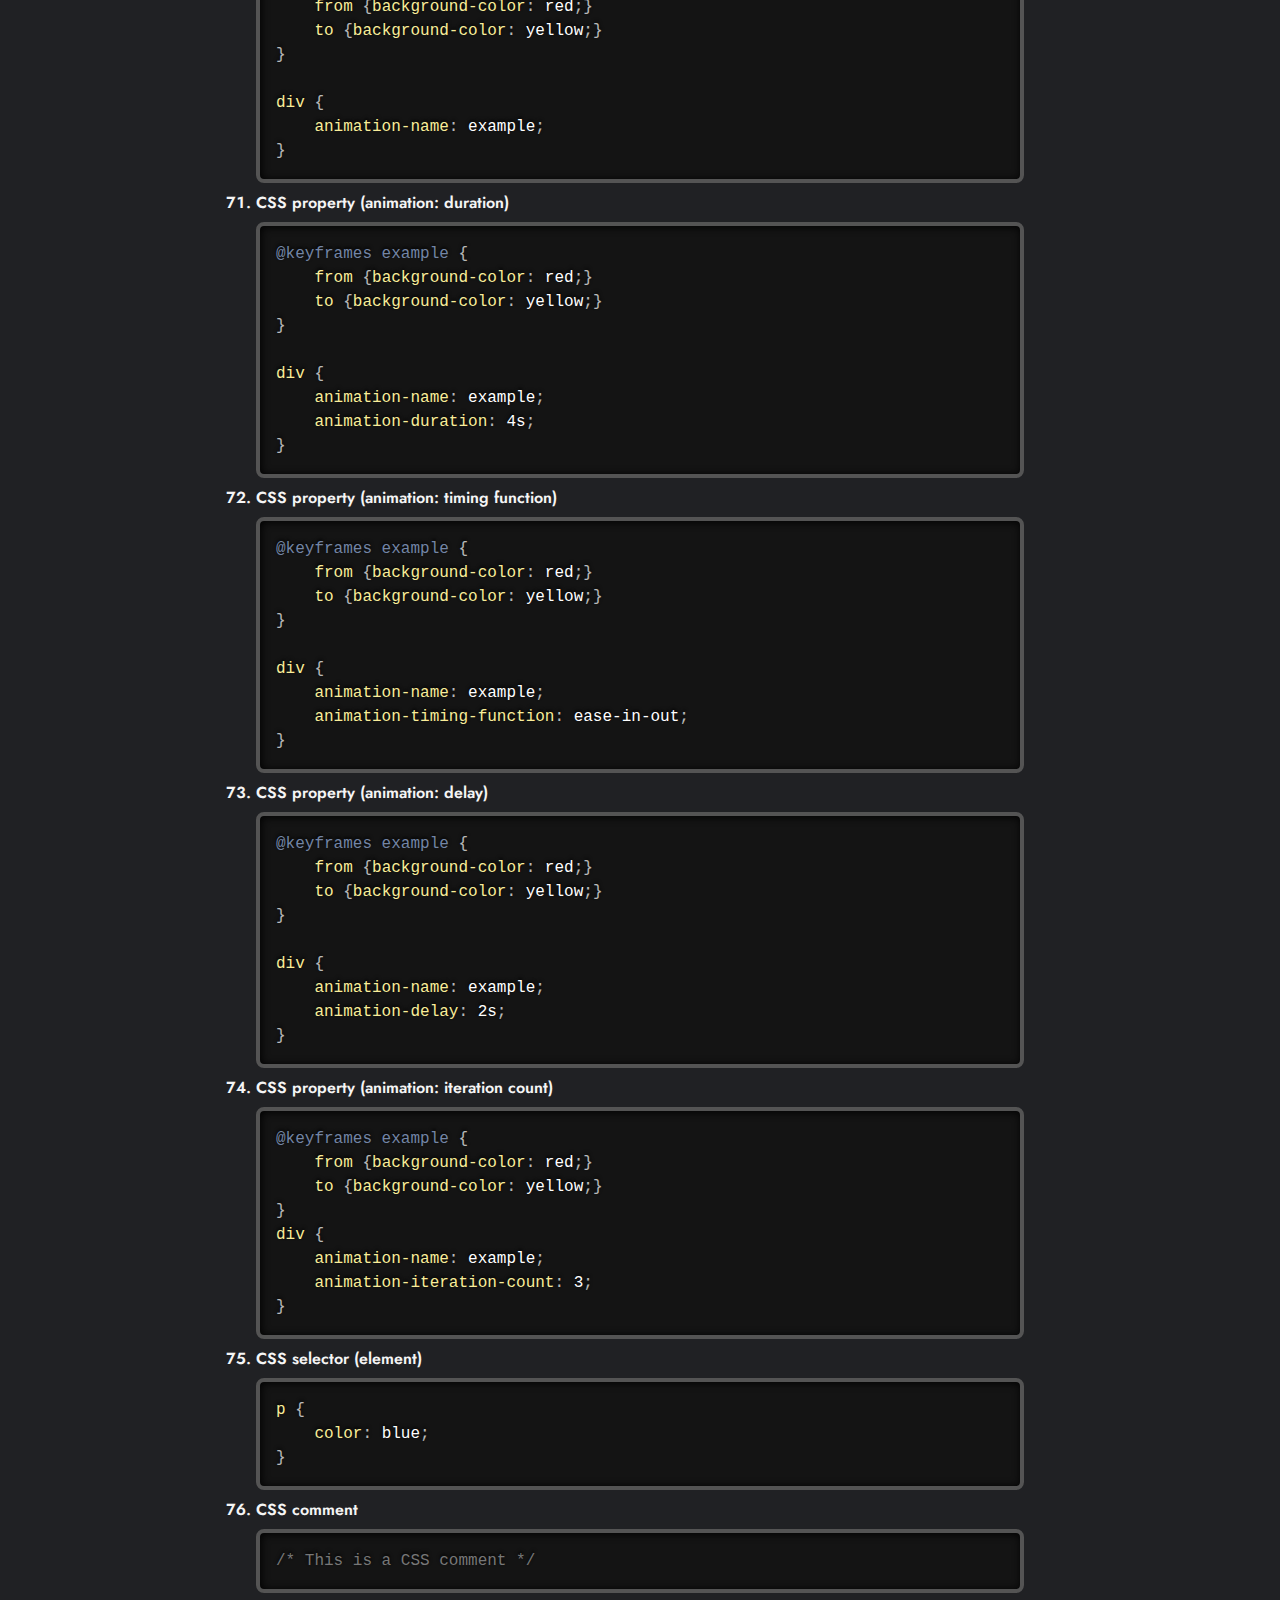
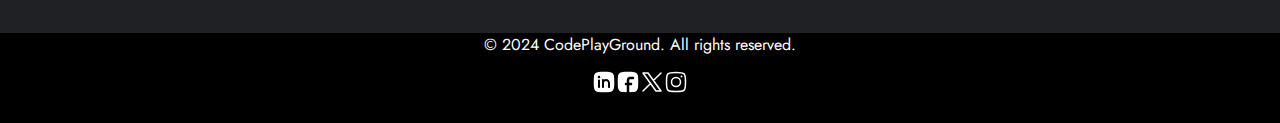
==== commit 5bfb36e7: "✔" ====
--- a/Cheatsheet/css.html
+++ b/Cheatsheet/css.html
@@ -245,7 +245,7 @@
             height: 100%;
             width: 100%;
         }</code></pre>
-            <li>CSS selector (id)</li>
+          
             <li>CSS selector (class)</li>
             <pre class="lang-css"><code>.container {
                 width: 100%;
